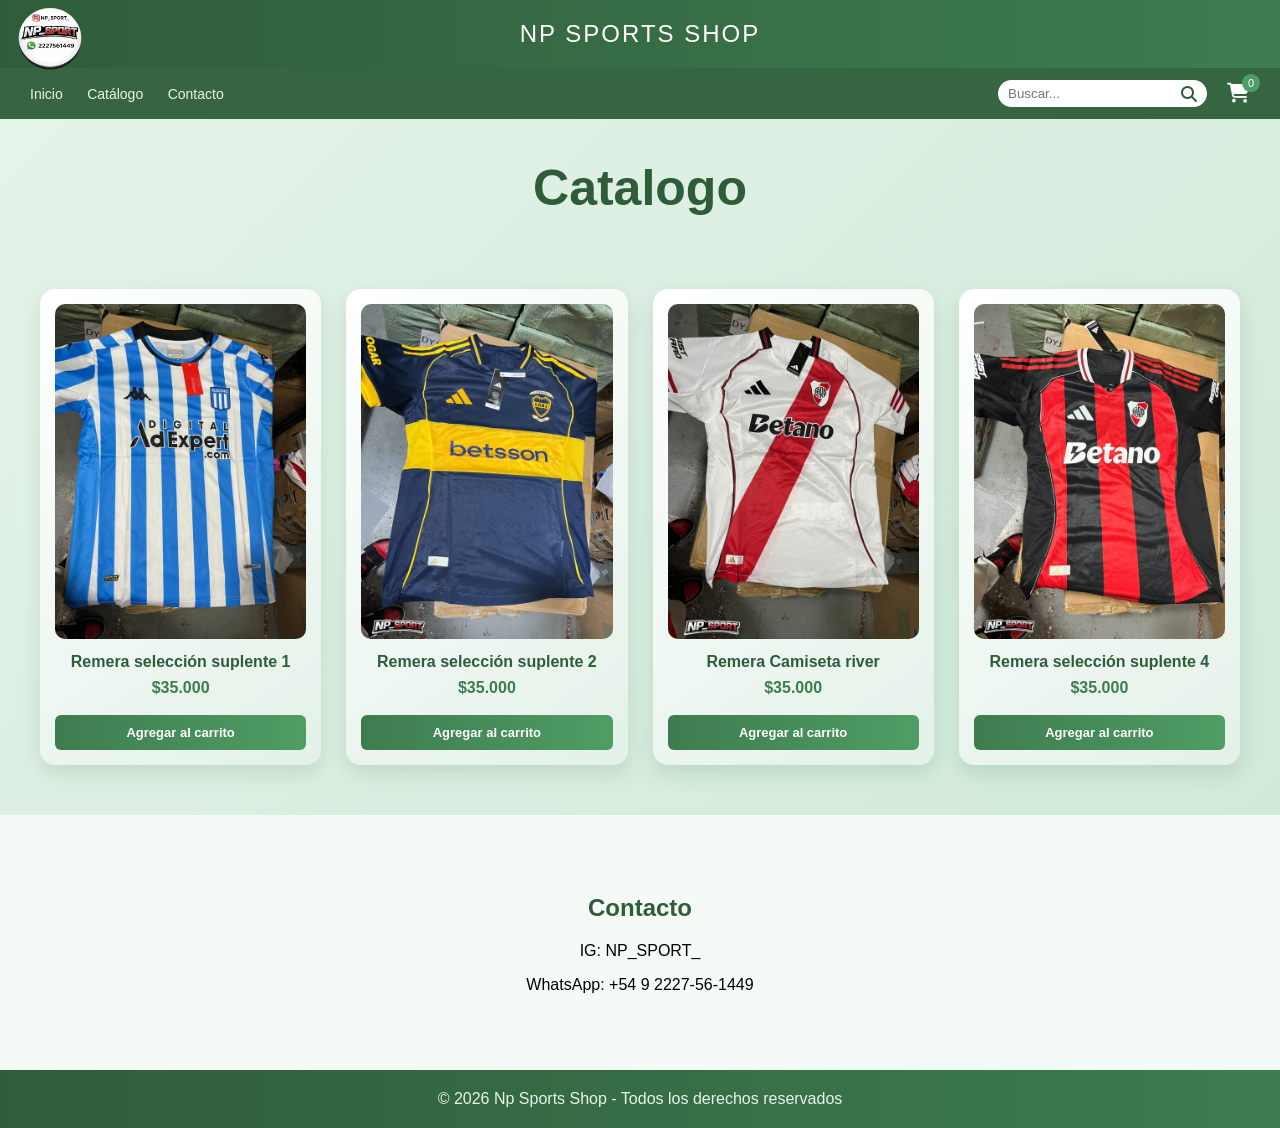
==== index.html @ 2422d572 "Update index.html" ====
<!DOCTYPE html>
<html lang="es">
<head>
<meta charset="UTF-8">
<meta name="viewport" content="width=device-width, initial-scale=1.0">
<title>NP SPORTS SHOP</title>

<link rel="stylesheet" href="https://cdnjs.cloudflare.com/ajax/libs/font-awesome/6.5.0/css/all.min.css">
<link rel="stylesheet" href="Untitled-1.css">

<style>
    .card {
        display: flex;
        flex-direction: column;
        justify-content: space-between;
    }
    .btn-comprar {
        background: linear-gradient(90deg, #3e7c50, #4f9d65);
        color: white;
        border: none;
        padding: 10px;
        width: 100%;
        cursor: pointer;
        border-radius: 6px;
        margin-top: 10px;
        font-weight: bold;
    }
    .btn-comprar:hover {
        opacity: 0.9;
    }
</style>
</head>
<body>
<img src="logo.png" style="position:absolute; top:5px; left:15px; width:70px;">
<header id="inicio">
NP SPORTS SHOP
</header>

<nav>
    <div class="nav-links">
        <a href="#inicio">Inicio</a>
        <a href="#catalogo">Catálogo</a>
        <a href="#contacto">Contacto</a>
    </div>

    <div class="nav-right">
        <div class="search-box">
            <input type="text" placeholder="Buscar...">
            <i class="fas fa-search"></i>
        </div>

        <a href="Carrito.html" class="cart" style="text-decoration: none; color: white;">
            <i class="fas fa-shopping-cart"></i>
            <div class="cart-count">0</div>
        </a>
    </div>
</nav>

<main>

<h2 class="section-title" id="catalogo">Catalogo</h2>

<div class="container">

<!-- Tarjeta 1 -->
<div class="card">
    <a href="paginaproducto.html?nombre=Remera selección suplente 1&precio=35000&imagen=Imaginen4.jpeg" style="text-decoration: none; color: inherit;">
        <img src="Imaginen4.jpeg" class="producto-img">
        <h3>Remera selección suplente 1</h3>
        <p class="price">$35.000</p>
    </a>
    <button class="btn-comprar" onclick="agregarAlCarrito('Remera selección suplente 1', 35000, 'Imaginen4.jpeg')">Agregar al carrito</button>
</div>

<!-- Tarjeta 2 -->
<div class="card">
    <a href="paginaproducto.html?nombre=Remera selección suplente 2&precio=35000&imagen=Imaginen2.jpeg" style="text-decoration: none; color: inherit;">
        <img src="Imaginen2.jpeg" class="producto-img">
        <h3>Remera selección suplente 2</h3>
        <p class="price">$35.000</p>
    </a>
    <button class="btn-comprar" onclick="agregarAlCarrito('Remera selección suplente 2', 35000, 'Imaginen2.jpeg')">Agregar al carrito</button>
</div>

<!-- Tarjeta 3 -->
<div class="card">
    <a href="paginaproducto.html?nombre=Remera Camiseta river&precio=35000&imagen=Imaginen1.jpeg" style="text-decoration: none; color: inherit;">
        <img src="Imaginen1.jpeg" class="producto-img">
        <h3>Remera Camiseta river</h3>
        <p class="price">$35.000</p>
    </a>
    <button class="btn-comprar" onclick="agregarAlCarrito('Remera Camiseta river', 35000, 'Imaginen1.jpeg')">Agregar al carrito</button>
</div>

<!-- Tarjeta 4 -->
<div class="card">
    <a href="paginaproducto.html?nombre=Remera selección suplente 4&precio=35000&imagen=Imaginen3.jpeg" style="text-decoration: none; color: inherit;">
        <img src="Imaginen3.jpeg" class="producto-img">
        <h3>Remera selección suplente 4</h3>
        <p class="price">$35.000</p>
    </a>
    <button class="btn-comprar" onclick="agregarAlCarrito('Remera selección suplente 4', 35000, 'Imaginen3.jpeg')">Agregar al carrito</button>
</div>

</div>

</main>

<section id="contacto">
    <h2>Contacto</h2>
    <p>IG: NP_SPORT_</p>
    <p>WhatsApp: +54 9 2227-56-1449</p>
</section>

<footer>
© 2026 Np Sports Shop - Todos los derechos reservados
</footer>

<script>
function actualizarContadorCarrito() {
    let carrito = JSON.parse(localStorage.getItem("carrito")) || [];
    document.querySelector(".cart-count").innerText = carrito.length;
}

document.addEventListener("DOMContentLoaded", actualizarContadorCarrito);

function agregarAlCarrito(nombre, precio, imagen) {
    const producto = {
        name: nombre,
        price: precio,
        img: imagen
    };

    let carrito = JSON.parse(localStorage.getItem("carrito")) || [];
    carrito.push(producto);
    localStorage.setItem("carrito", JSON.stringify(carrito));
    
    actualizarContadorCarrito();
}
</script>

</body>
</html>
---- Untitled-1.css ----
html {
    scroll-behavior: smooth;
}

body {
  margin: 0;
}

html, body {
    height: 100%;
    margin: 0;
    font-family: Arial, sans-serif;
    background: linear-gradient(135deg, #e6f4ea, #cfe9d8);
}

body {
    display: flex;
    flex-direction: column;
}

/* HEADER */
header {
    background: linear-gradient(90deg, #2f5d3a, #3e7c50);
    color: white;
    padding: 20px;
    text-align: center;
    font-size: 24px;
    letter-spacing: 2px;
}

/* NAV */
nav {
    background: rgba(46, 94, 58, 0.95);
    padding: 12px 30px;
    display: flex;
    justify-content: space-between;
    align-items: center;
}

.nav-links a {
    color: #e8f5e9;
    text-decoration: none;
    margin-right: 20px;
    font-size: 14px;
}

.nav-links a:hover {
    text-decoration: underline;
}

.nav-right {
    display: flex;
    align-items: center;
    gap: 20px;
}

.search-box {
    position: relative;
}

.search-box input {
    padding: 6px 30px 6px 10px;
    border-radius: 20px;
    border: none;
    outline: none;
}

.search-box i {
    position: absolute;
    right: 10px;
    top: 50%;
    transform: translateY(-50%);
    color: #2f5d3a;
}

.cart {
    color: white;
    font-size: 20px;
    cursor: pointer;
    position: relative;
}

.cart-count {
    position: absolute;
    top: -8px;
    right: -10px;
    background: #4f9d65;
    font-size: 11px;
    padding: 3px 6px;
    border-radius: 50%;
}

/* MAIN */
main {
    flex: 1;
}

.section-title {
    text-align: center;
    margin-top: 40px;
    color: #2f5d3a;
    font-size: 50px;
}

.section-title2 {
    text-align: center;
    margin-top: 40px;
    color: #2f5d3a;
    font-size: 25px;
}

.container {
    padding: 30px 40px 50px 40px;
    display: grid;
    grid-template-columns: repeat(4, 1fr);
    gap: 25px;
}

.card {
    background: linear-gradient(145deg, #ffffff, #e3f1e8);
    padding: 15px;
    border-radius: 15px;
    box-shadow: 0 8px 20px rgba(46, 94, 58, 0.15);
    text-align: center;
    transition: 0.3s;
}

.card:hover {
    transform: translateY(-6px);
}

.card img {
    width: 100%;
    border-radius: 10px;
}

.card h3 {
    margin: 10px 0 5px;
    color: #2f5d3a;
    font-size: 16px;
}

.price {
    font-weight: bold;
    margin: 8px 0;
    color: #3e7c50;
}

button {
    background: linear-gradient(90deg, #3e7c50, #4f9d65);
    color: white;
    border: none;
    padding: 8px 15px;
    cursor: pointer;
    border-radius: 8px;
    font-size: 13px;
}

#contacto {
    padding: 60px 20px;
    text-align: center;
    background: #f4faf6;
}

#contacto h2 {
    color: #2f5d3a;
}

footer {
    background: linear-gradient(90deg, #2f5d3a, #3e7c50);
    color: #e8f5e9;
    text-align: center;
    padding: 20px;
    margin-top: auto;
}

@media (max-width: 900px) {
    .container {
        grid-template-columns: repeat(2, 1fr);
    }
}

@media (max-width: 500px) {
    .container {
        grid-template-columns: 1fr;
    }
}
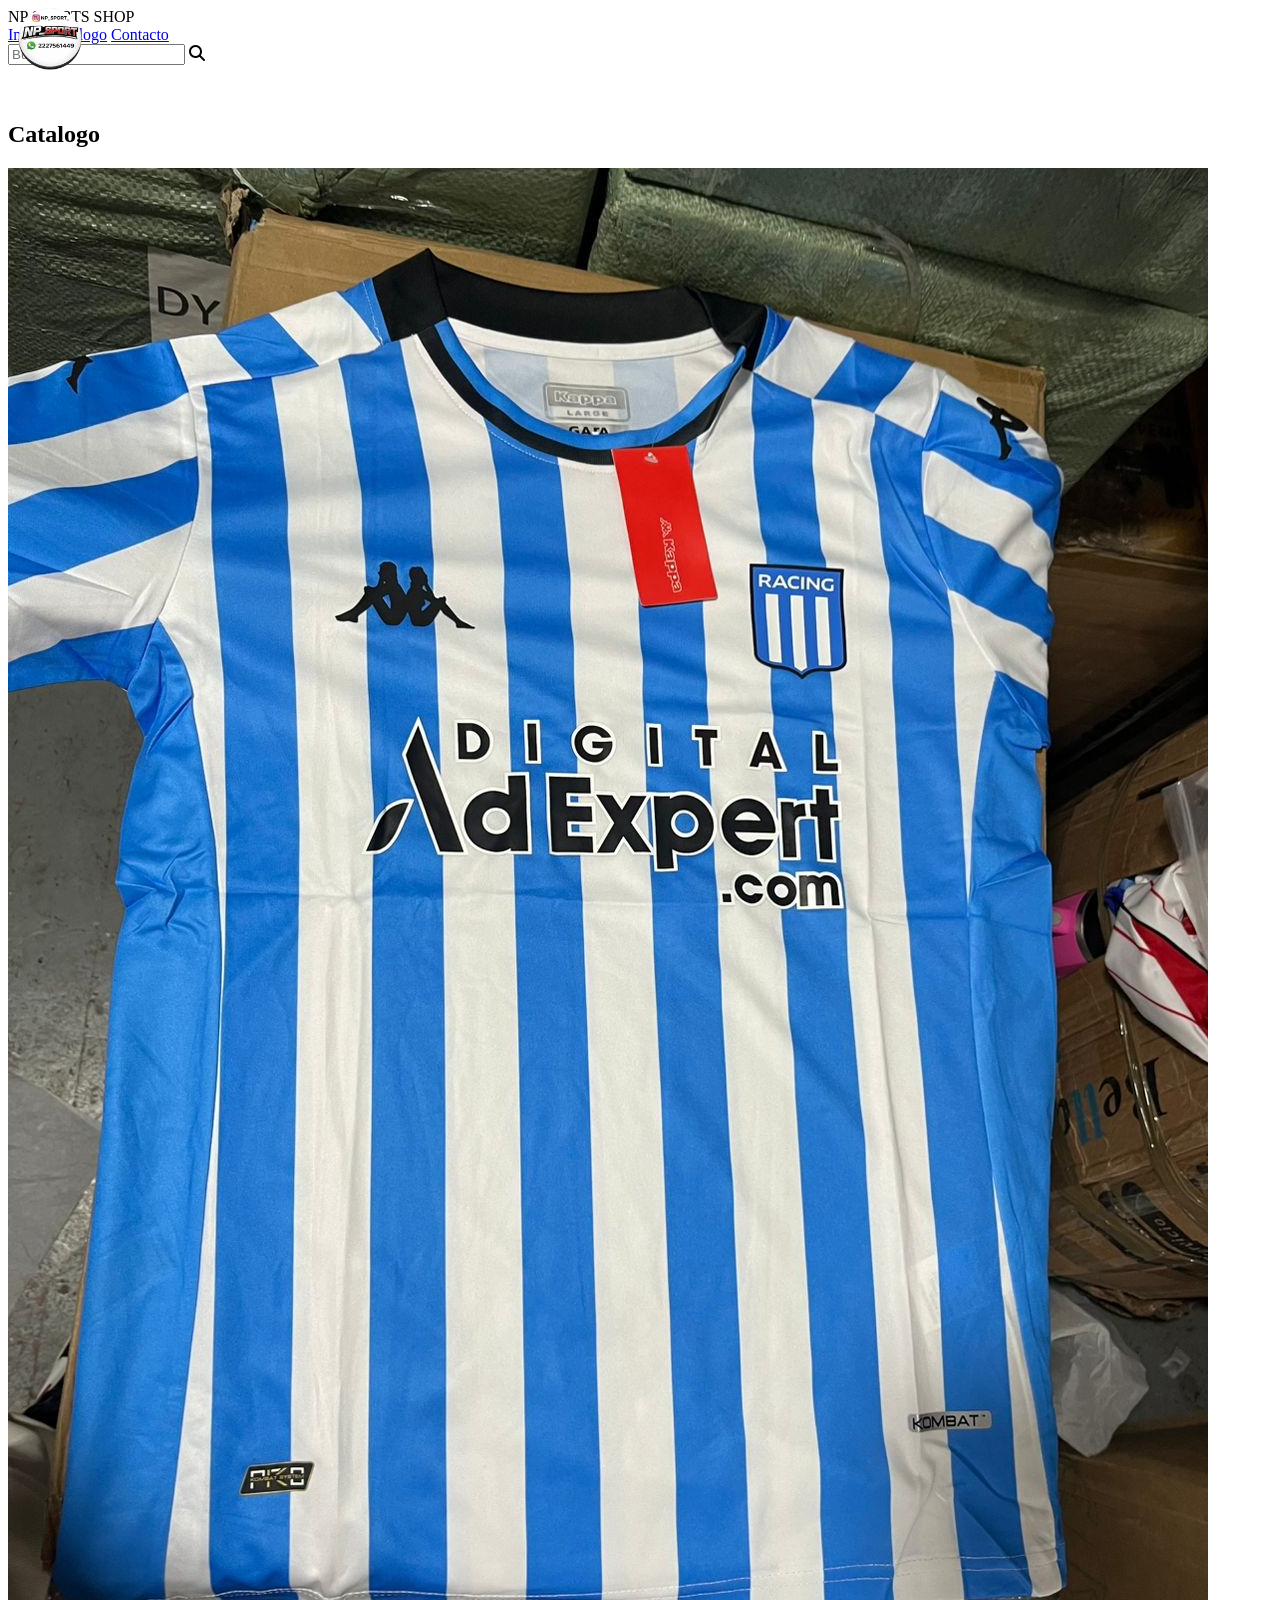
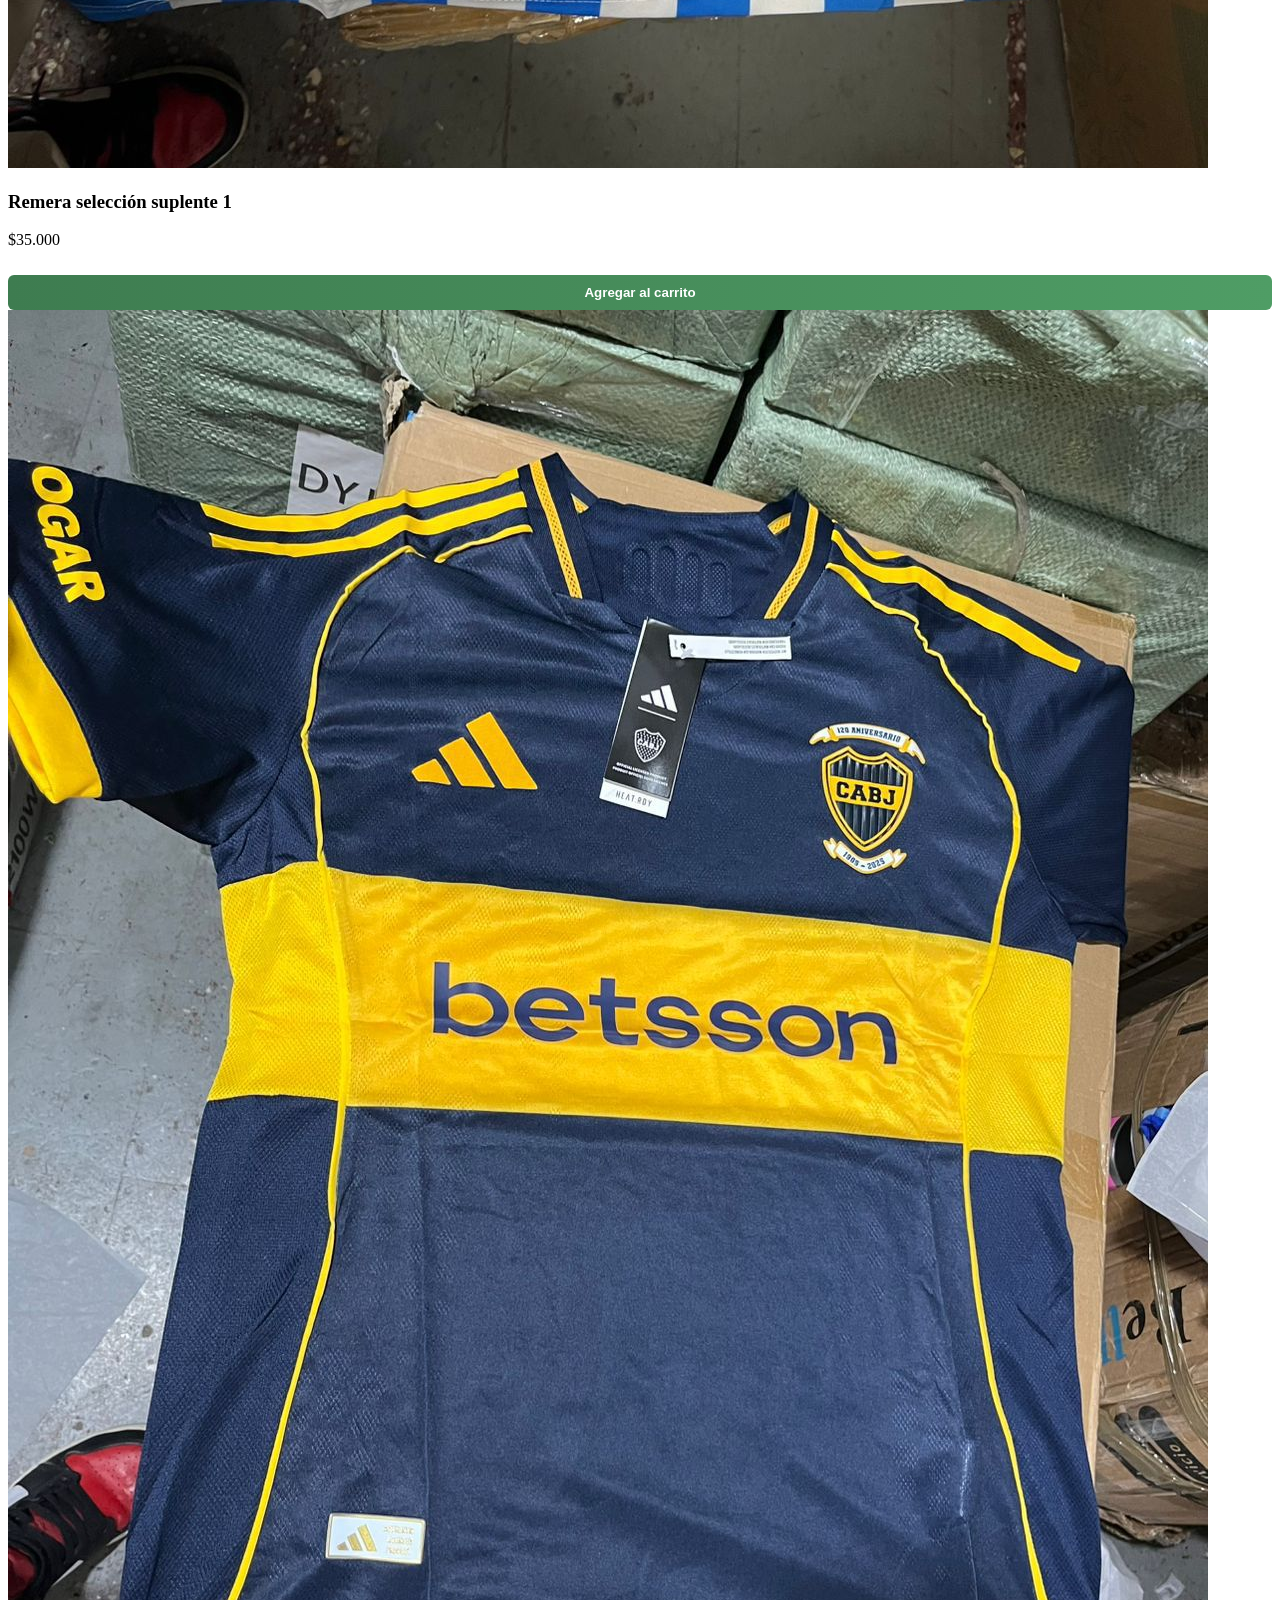
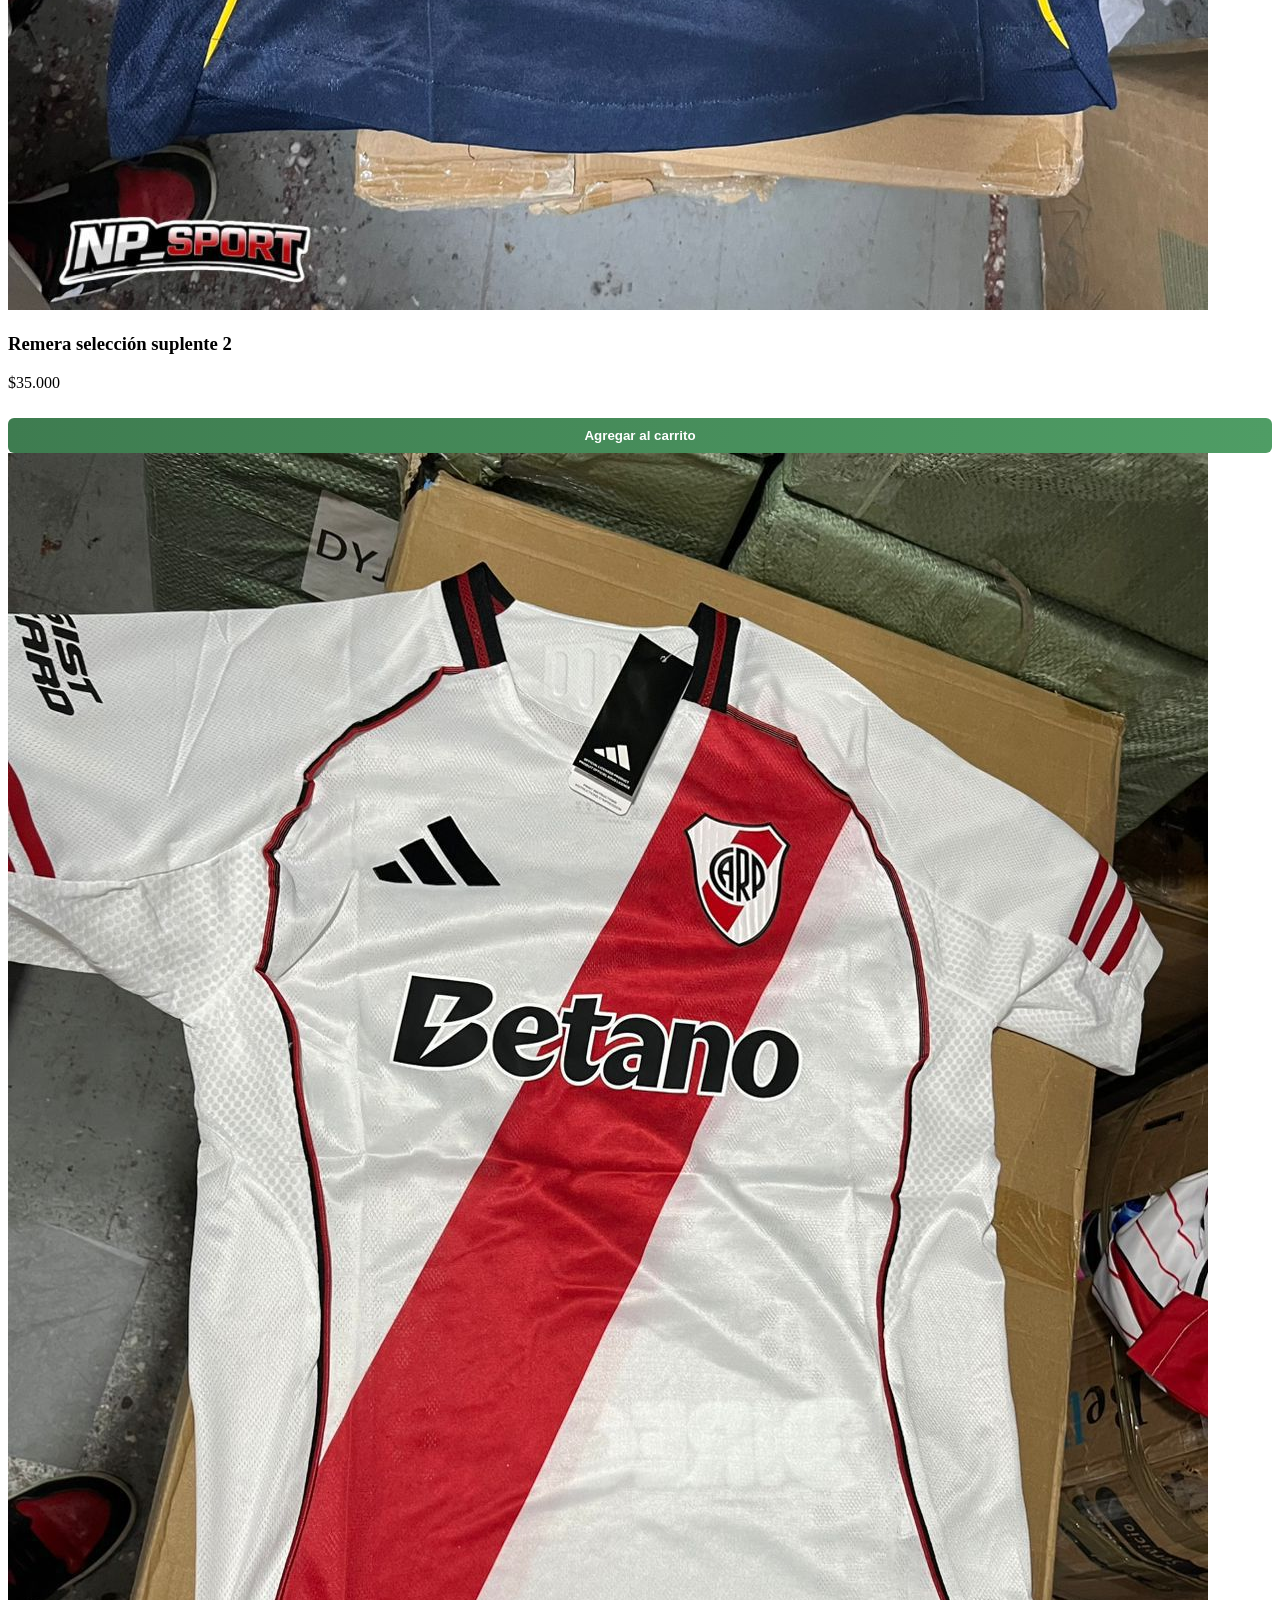
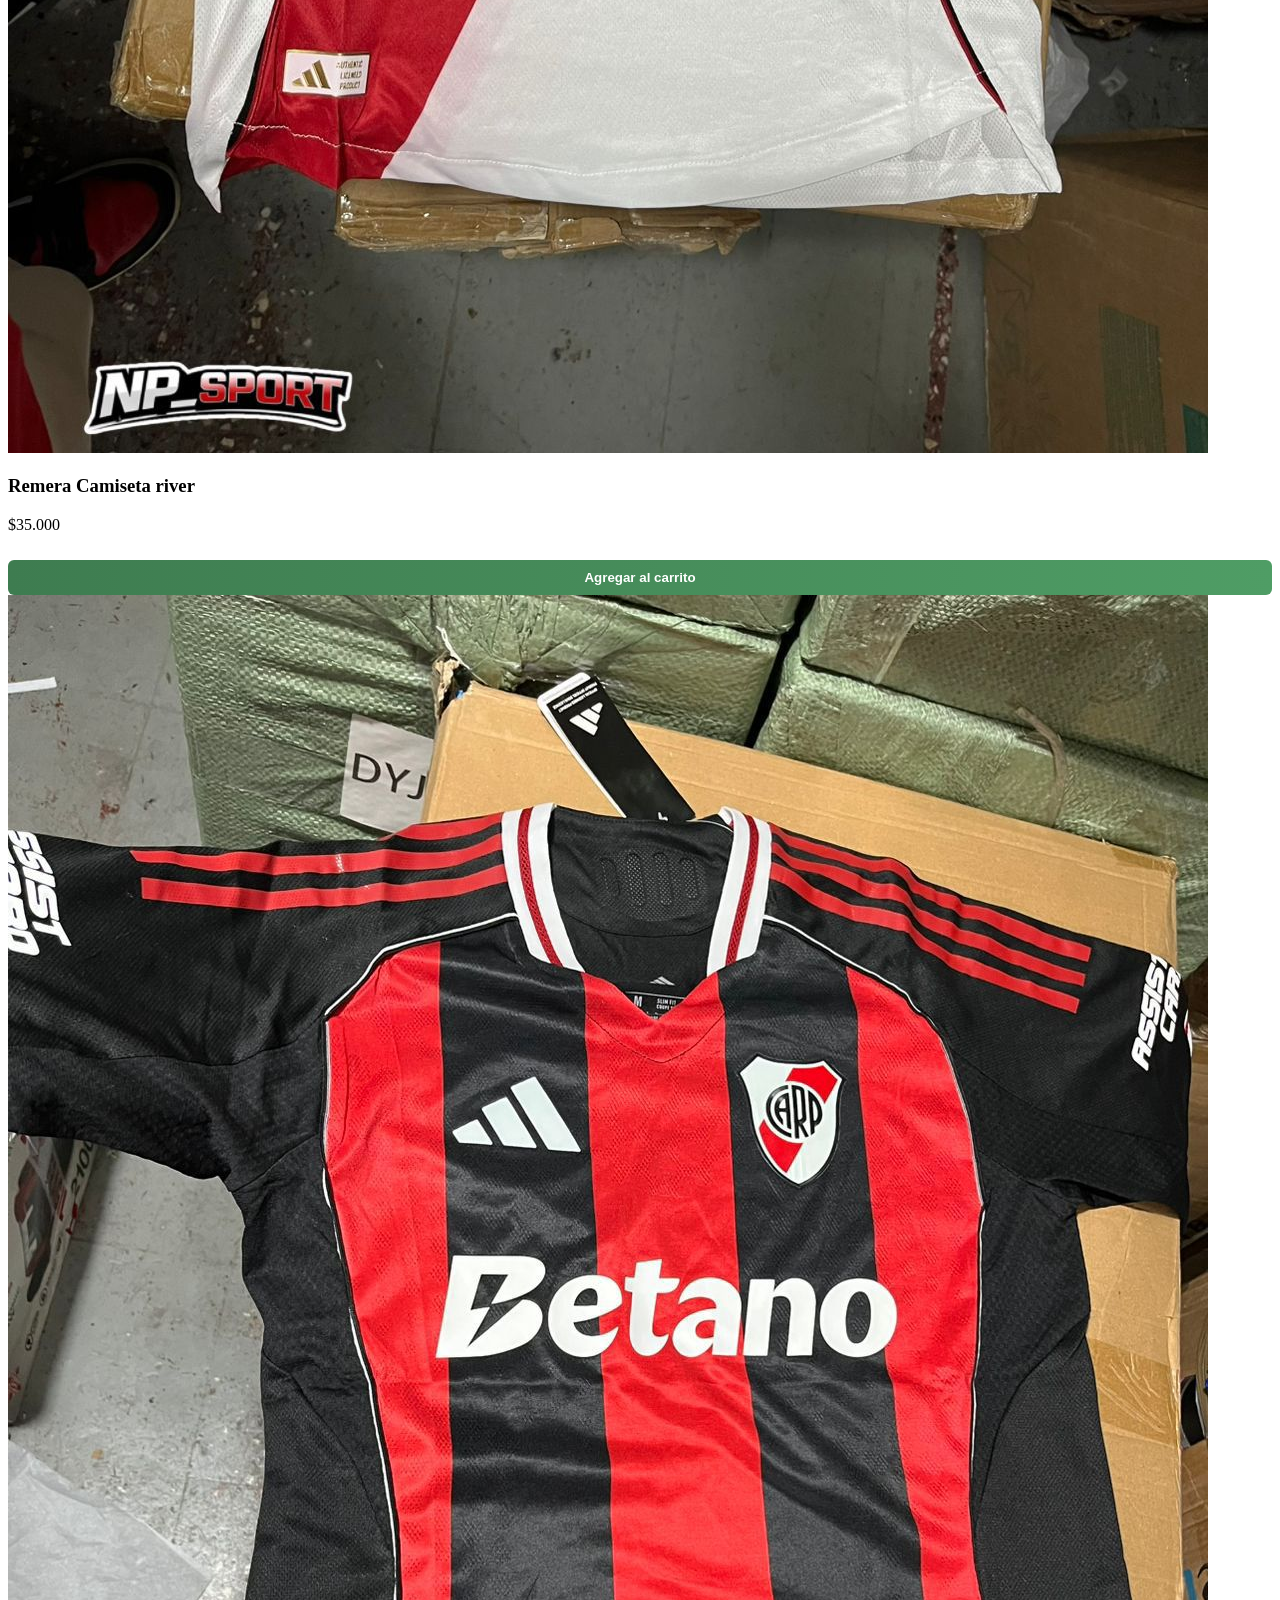
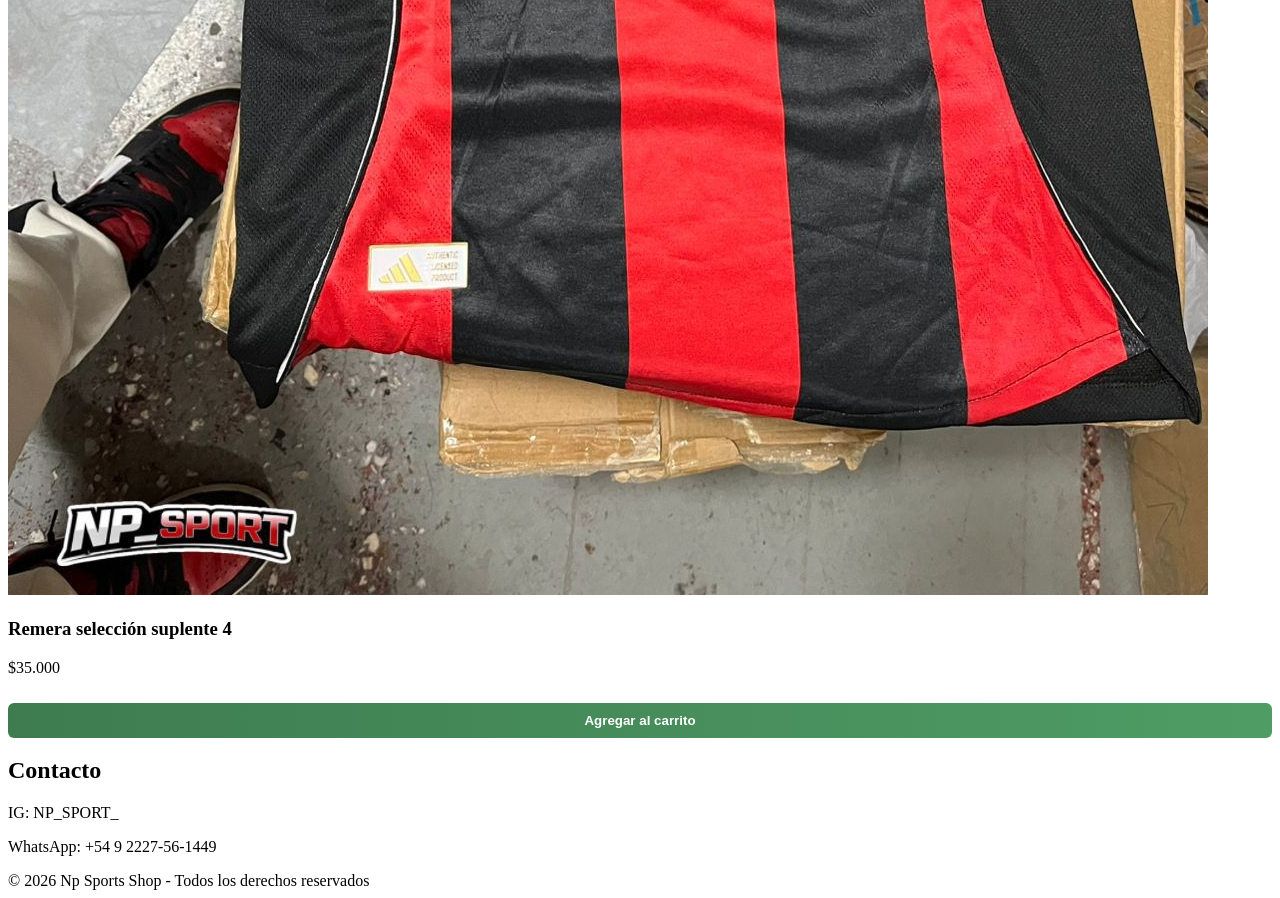
==== commit 38c43702: "Update index.html" ====
--- a/index.html
+++ b/index.html
@@ -1,6 +1,6 @@
 <!DOCTYPE html>
 <html lang="es">
-<head>
+<head> <link rel="icon" type="image/png" href="logo.png">
 <meta charset="UTF-8">
 <meta name="viewport" content="width=device-width, initial-scale=1.0">
 <title>NP SPORTS SHOP</title>
--- a/Untitled-1.css
+++ b/Untitled-1.css
@@ -1,188 +1,65 @@
+@media (max-width: 768px) {
+    /* 1. Ajustar el header y el logo flotante para que no choquen */
+    header {
+        padding-left: 60px !important; /* Deja espacio para que el logo no tape el texto */
+        font-size: 18px !important;
+    }
 
-html {
-    scroll-behavior: smooth;
-}
+    img[src="logo.png"] {
+        width: 50px !important;
+        top: 10px !important;
+        left: 10px !important;
+    }
 
-body {
-  margin: 0;
-}
+    /* 2. Acomodar la barra de navegación en columna */
+    nav {
+        flex-direction: column !important;
+        align-items: stretch !important;
+        gap: 12px !important;
+        padding: 12px !important;
+    }
 
-html, body {
-    height: 100%;
-    margin: 0;
-    font-family: Arial, sans-serif;
-    background: linear-gradient(135deg, #e6f4ea, #cfe9d8);
-}
+    .nav-links {
+        display: flex;
+        justify-content: space-around !important;
+        width: 100% !important;
+        margin: 0 !important;
+    }
 
-body {
-    display: flex;
-    flex-direction: column;
-}
+    .nav-links a {
+        margin-right: 0 !important;
+        font-size: 15px !important;
+    }
 
-/* HEADER */
-header {
-    background: linear-gradient(90deg, #2f5d3a, #3e7c50);
-    color: white;
-    padding: 20px;
-    text-align: center;
-    font-size: 24px;
-    letter-spacing: 2px;
-}
+    .nav-right {
+        width: 100% !important;
+        flex-direction: row !important;
+        justify-content: space-between !important;
+    }
 
-/* NAV */
-nav {
-    background: rgba(46, 94, 58, 0.95);
-    padding: 12px 30px;
-    display: flex;
-    justify-content: space-between;
-    align-items: center;
-}
+    .search-box {
+        flex: 1 !important;
+        margin-right: 15px;
+    }
 
-.nav-links a {
-    color: #e8f5e9;
-    text-decoration: none;
-    margin-right: 20px;
-    font-size: 14px;
-}
+    .search-box input {
+        width: 100% !important;
+    }
 
-.nav-links a:hover {
-    text-decoration: underline;
-}
+    /* 3. Forzar a que las tarjetas del catálogo se vean de a una por renglón */
+    .container {
+        grid-template-columns: 1fr !important;
+        padding: 15px !important;
+        gap: 20px !important;
+    }
 
-.nav-right {
-    display: flex;
-    align-items: center;
-    gap: 20px;
-}
+    .card {
+        width: 100% !important;
+        box-sizing: border-box !important;
+    }
 
-.search-box {
-    position: relative;
-}
-
-.search-box input {
-    padding: 6px 30px 6px 10px;
-    border-radius: 20px;
-    border: none;
-    outline: none;
-}
-
-.search-box i {
-    position: absolute;
-    right: 10px;
-    top: 50%;
-    transform: translateY(-50%);
-    color: #2f5d3a;
-}
-
-.cart {
-    color: white;
-    font-size: 20px;
-    cursor: pointer;
-    position: relative;
-}
-
-.cart-count {
-    position: absolute;
-    top: -8px;
-    right: -10px;
-    background: #4f9d65;
-    font-size: 11px;
-    padding: 3px 6px;
-    border-radius: 50%;
-}
-
-/* MAIN */
-main {
-    flex: 1;
-}
-
-.section-title {
-    text-align: center;
-    margin-top: 40px;
-    color: #2f5d3a;
-    font-size: 50px;
-}
-
-.section-title2 {
-    text-align: center;
-    margin-top: 40px;
-    color: #2f5d3a;
-    font-size: 25px;
-}
-
-.container {
-    padding: 30px 40px 50px 40px;
-    display: grid;
-    grid-template-columns: repeat(4, 1fr);
-    gap: 25px;
-}
-
-.card {
-    background: linear-gradient(145deg, #ffffff, #e3f1e8);
-    padding: 15px;
-    border-radius: 15px;
-    box-shadow: 0 8px 20px rgba(46, 94, 58, 0.15);
-    text-align: center;
-    transition: 0.3s;
-}
-
-.card:hover {
-    transform: translateY(-6px);
-}
-
-.card img {
-    width: 100%;
-    border-radius: 10px;
-}
-
-.card h3 {
-    margin: 10px 0 5px;
-    color: #2f5d3a;
-    font-size: 16px;
-}
-
-.price {
-    font-weight: bold;
-    margin: 8px 0;
-    color: #3e7c50;
-}
-
-button {
-    background: linear-gradient(90deg, #3e7c50, #4f9d65);
-    color: white;
-    border: none;
-    padding: 8px 15px;
-    cursor: pointer;
-    border-radius: 8px;
-    font-size: 13px;
-}
-
-#contacto {
-    padding: 60px 20px;
-    text-align: center;
-    background: #f4faf6;
-}
-
-#contacto h2 {
-    color: #2f5d3a;
-}
-
-footer {
-    background: linear-gradient(90deg, #2f5d3a, #3e7c50);
-    color: #e8f5e9;
-    text-align: center;
-    padding: 20px;
-    margin-top: auto;
-}
-
-@media (max-width: 900px) {
-    .container {
-        grid-template-columns: repeat(2, 1fr);
+    .section-title {
+        font-size: 32px !important;
+        margin-top: 25px !important;
     }
 }
-
-@media (max-width: 500px) {
-    .container {
-        grid-template-columns: 1fr;
-    }
-}
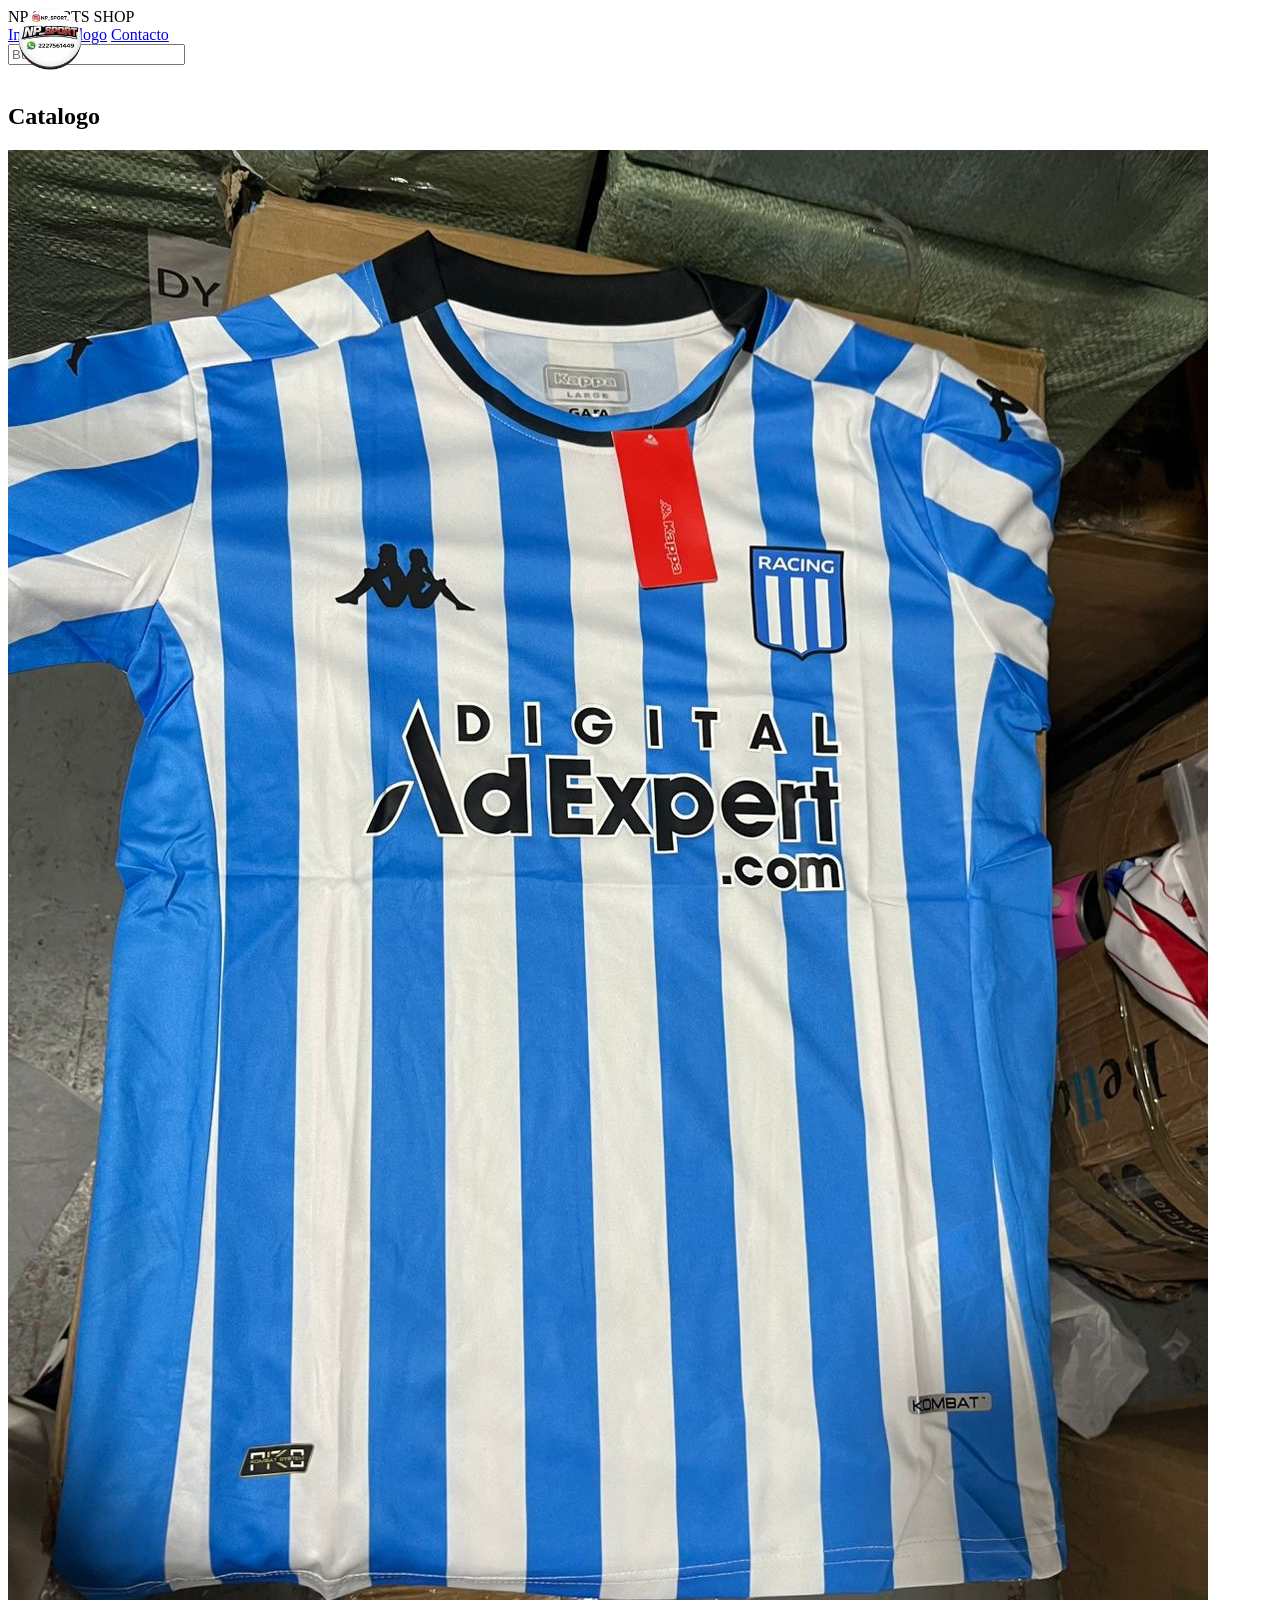
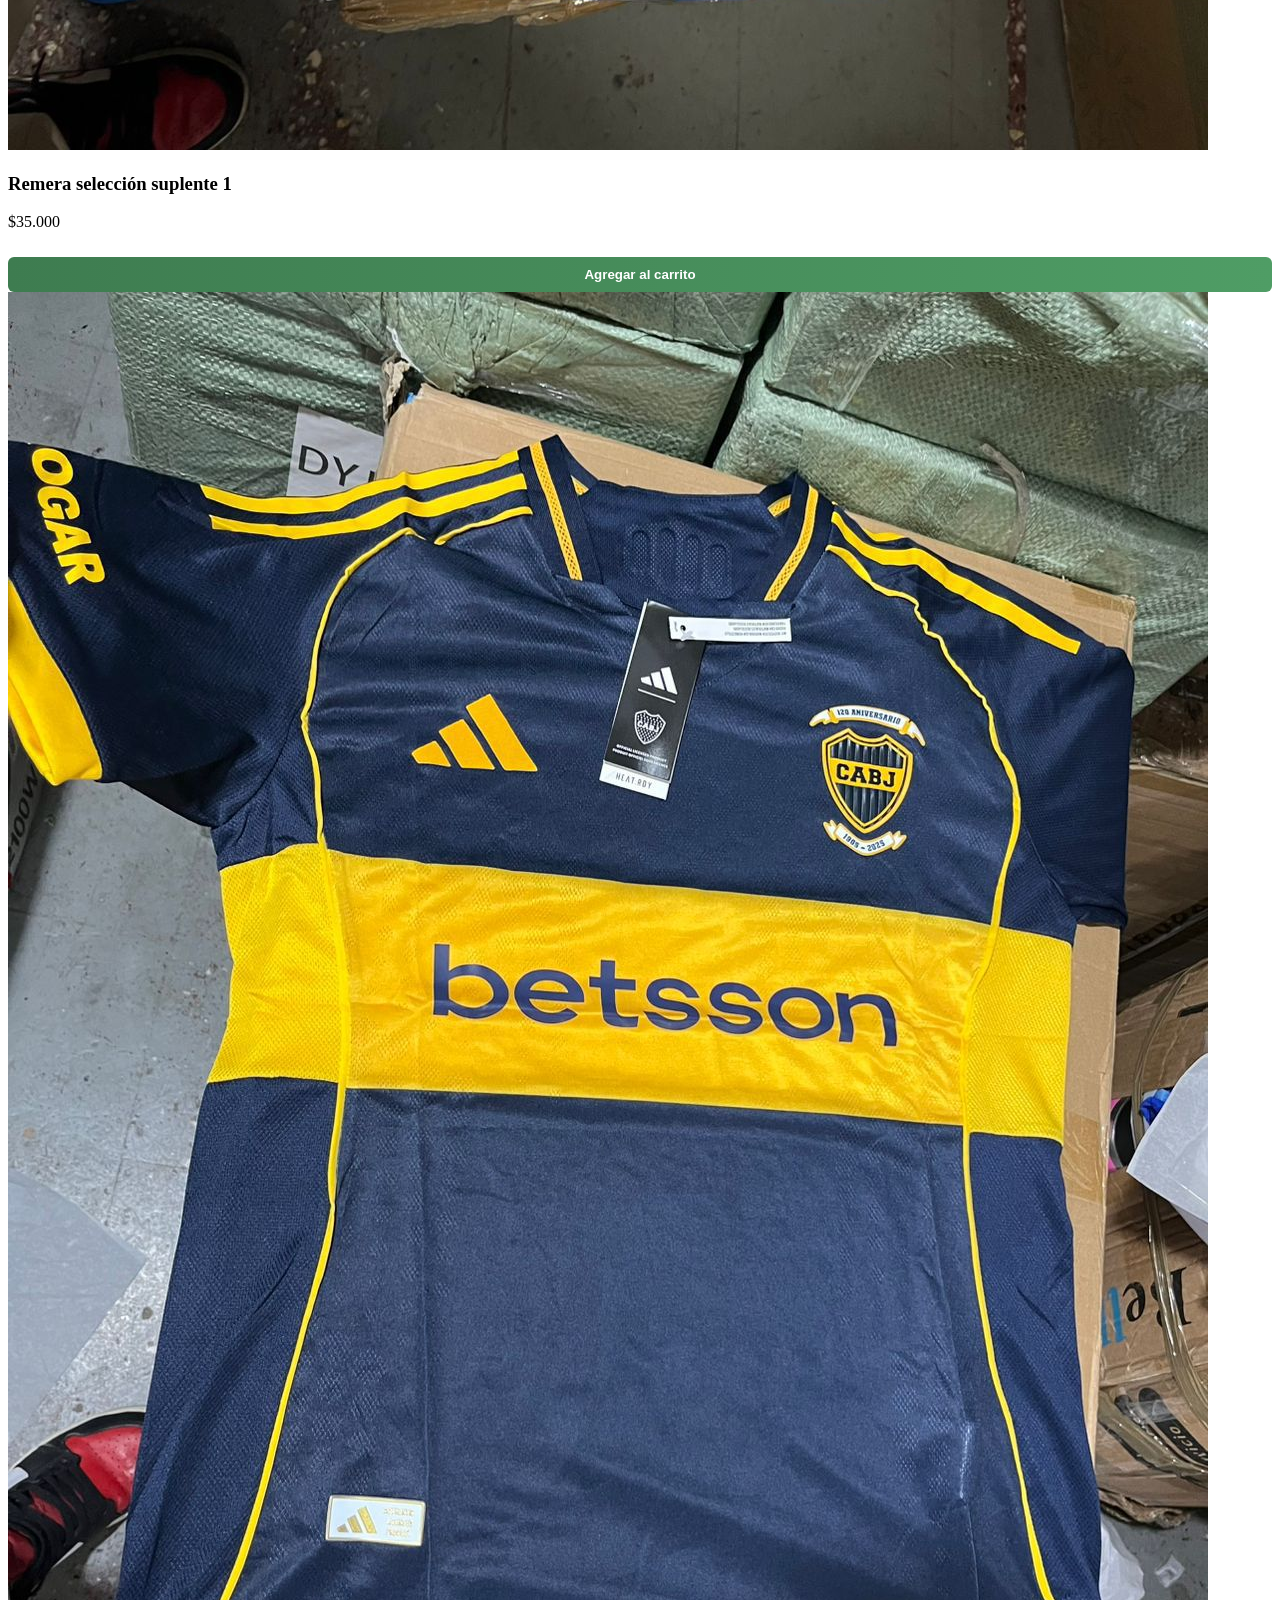
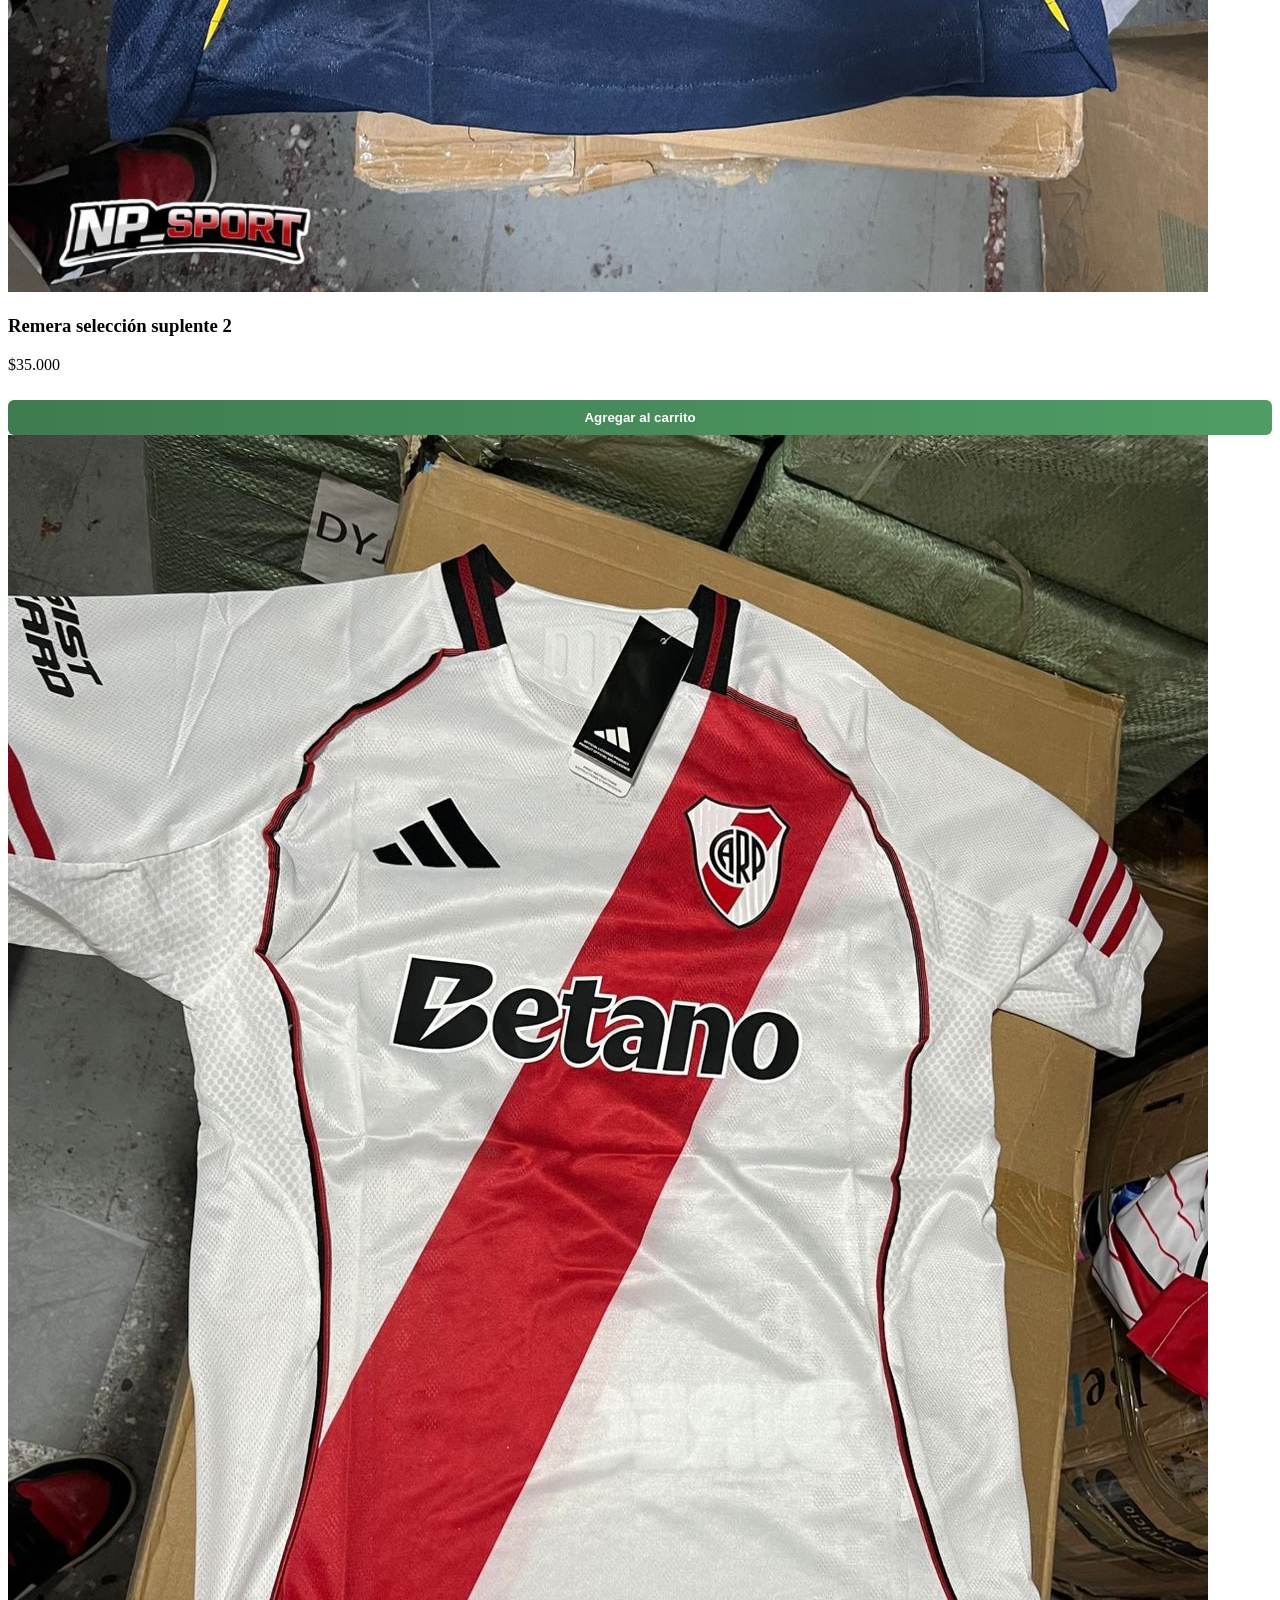
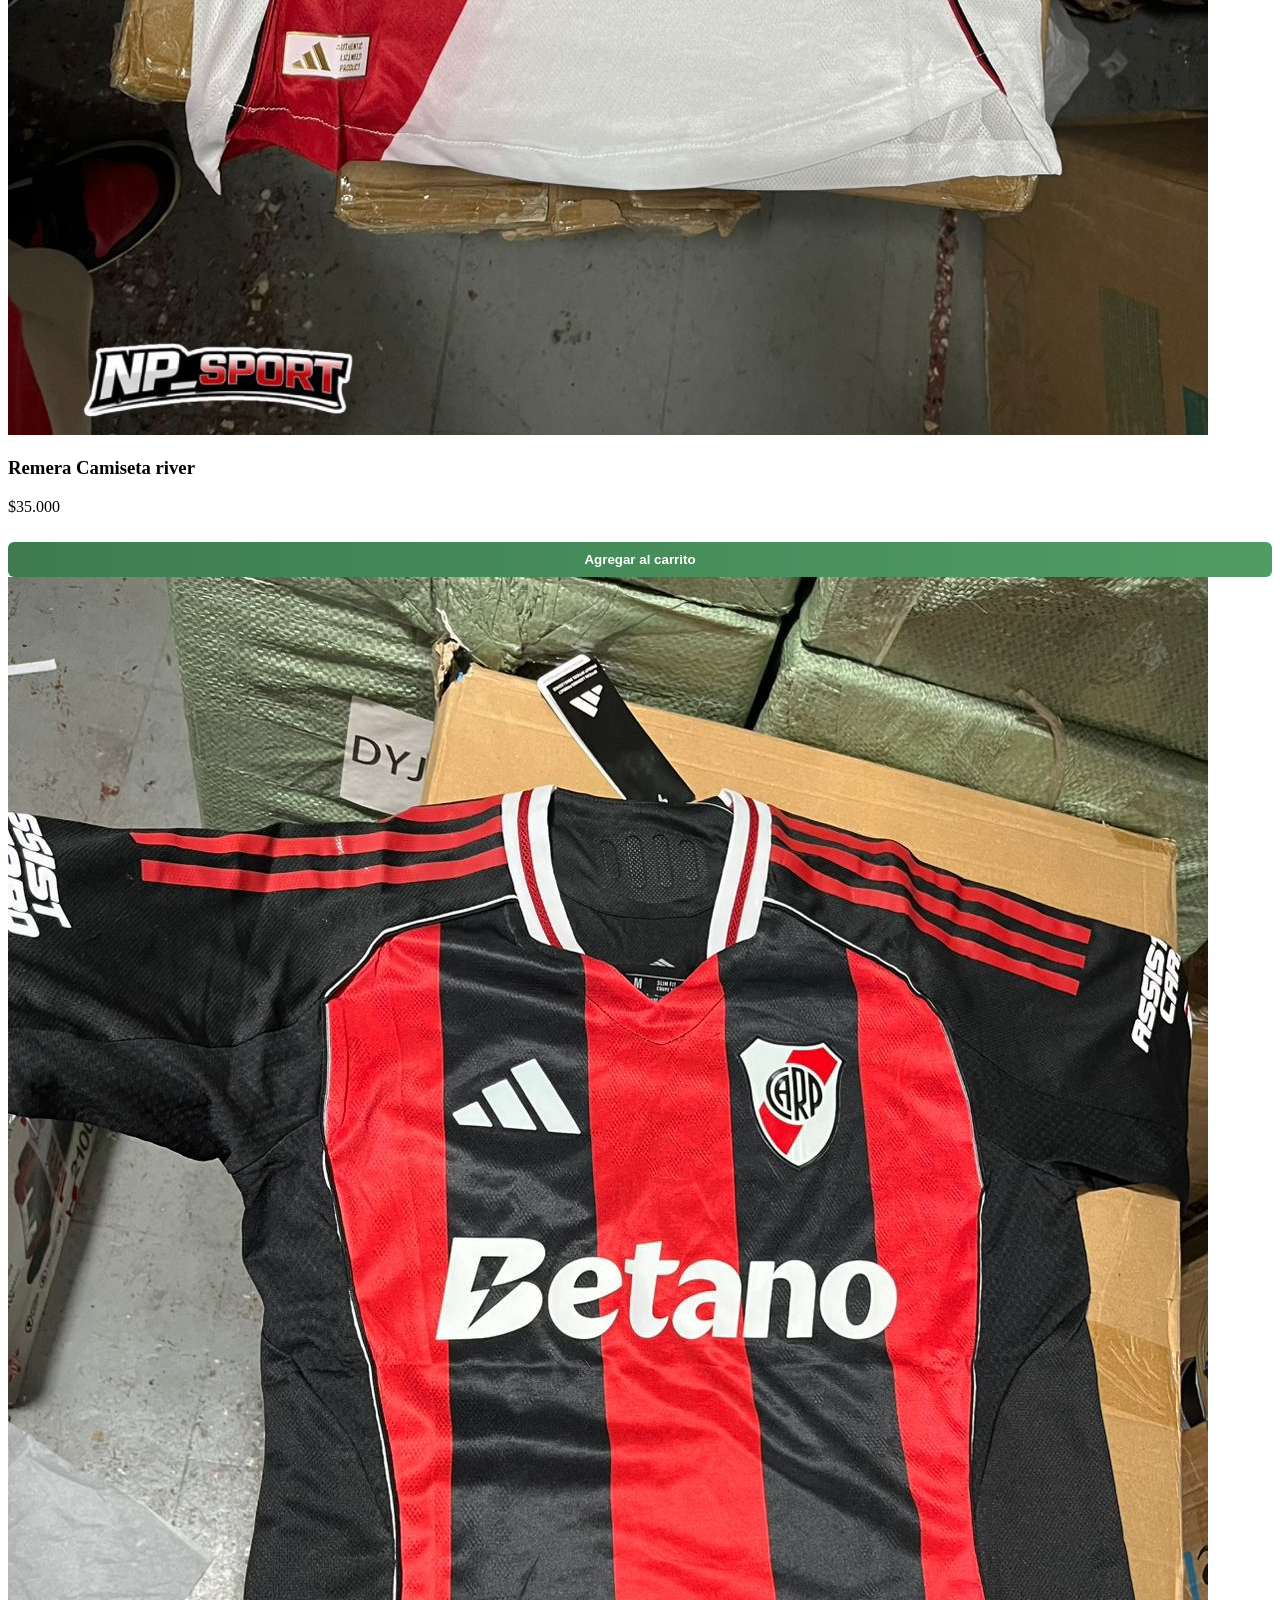
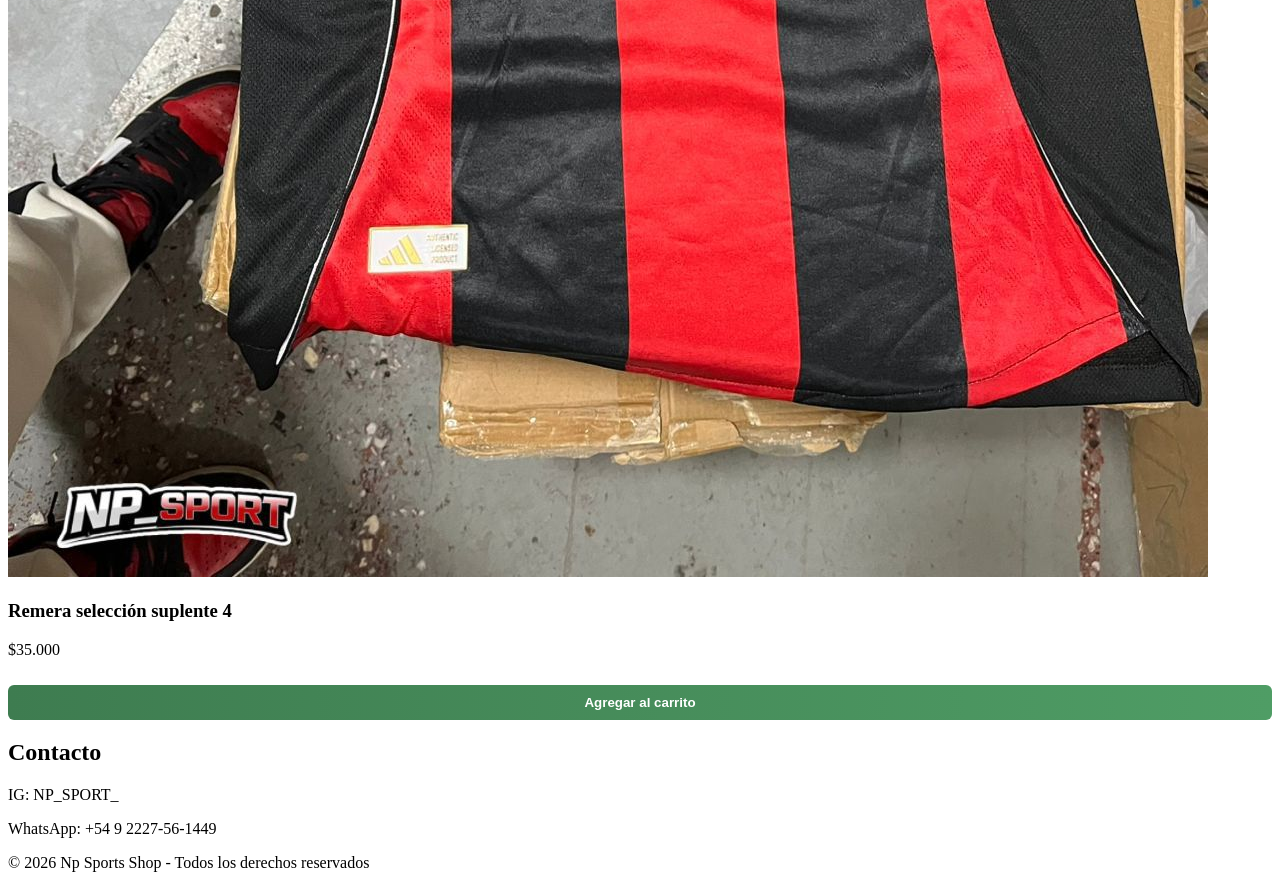
==== commit df8eb060: "Update index.html" ====
--- a/index.html
+++ b/index.html
@@ -1,11 +1,11 @@
 <!DOCTYPE html>
 <html lang="es">
-<head> <link rel="icon" type="image/png" href="logo.png">
+<head> 
 <meta charset="UTF-8">
 <meta name="viewport" content="width=device-width, initial-scale=1.0">
 <title>NP SPORTS SHOP</title>
 
-<link rel="stylesheet" href="https://cdnjs.cloudflare.com/ajax/libs/font-awesome/6.5.0/css/all.min.css">
+<link rel="stylesheet" href="Untitled-2.css">
 <link rel="stylesheet" href="Untitled-1.css">
 
 <style>
--- a/Untitled-2.css
+++ b/Untitled-2.css
@@ -0,0 +1,55 @@
+/* ========================================= */
+/* ADAPTACIÓN PARA CELULARES EN PRODUCTO */
+/* ========================================= */
+
+@media (max-width: 768px) {
+    .container {
+        margin: 20px 10px;
+        padding: 20px 15px;
+        gap: 20px;
+    }
+
+    .details h1 {
+        font-size: 24px;
+    }
+
+    .price {
+        font-size: 20px;
+    }
+
+    /* Las miniaturas se adaptan si son muy grandes para el celular */
+    .thumbnails img {
+        width: 65px;
+    }
+
+    /* El botón de compra ocupa todo el ancho disponible para facilitar el toque con el dedo */
+    button {
+        width: 100%;
+    }
+}
+
+@media (max-width: 768px) {
+    .container {
+        margin: 15px 10px !important;
+        padding: 20px 15px !important;
+        gap: 20px !important;
+        flex-direction: column !important;
+    }
+
+    .gallery, .details {
+        flex: 1 1 100% !important;
+        width: 100% !important;
+    }
+
+    .details h1 {
+        font-size: 22px !important;
+    }
+
+    .price {
+        font-size: 20px !important;
+    }
+
+    button {
+        width: 100% !important;
+    }
+}
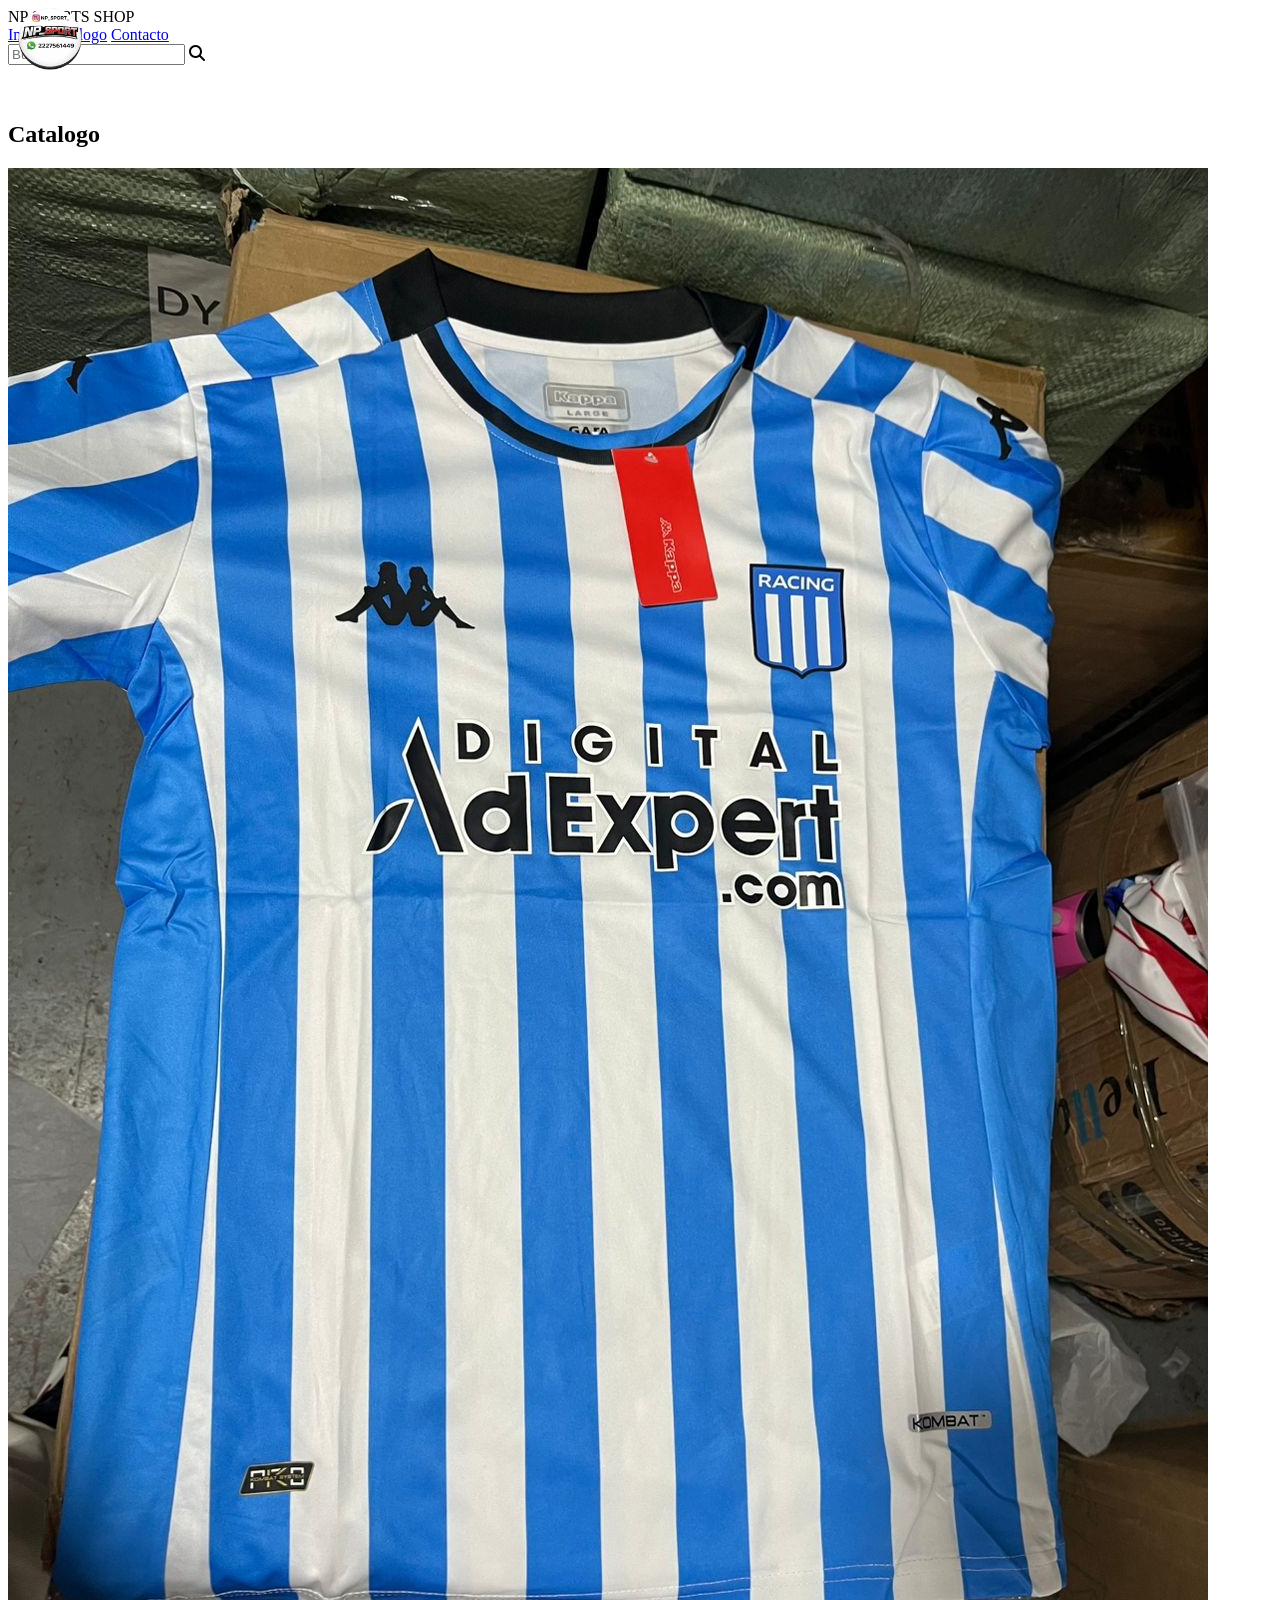
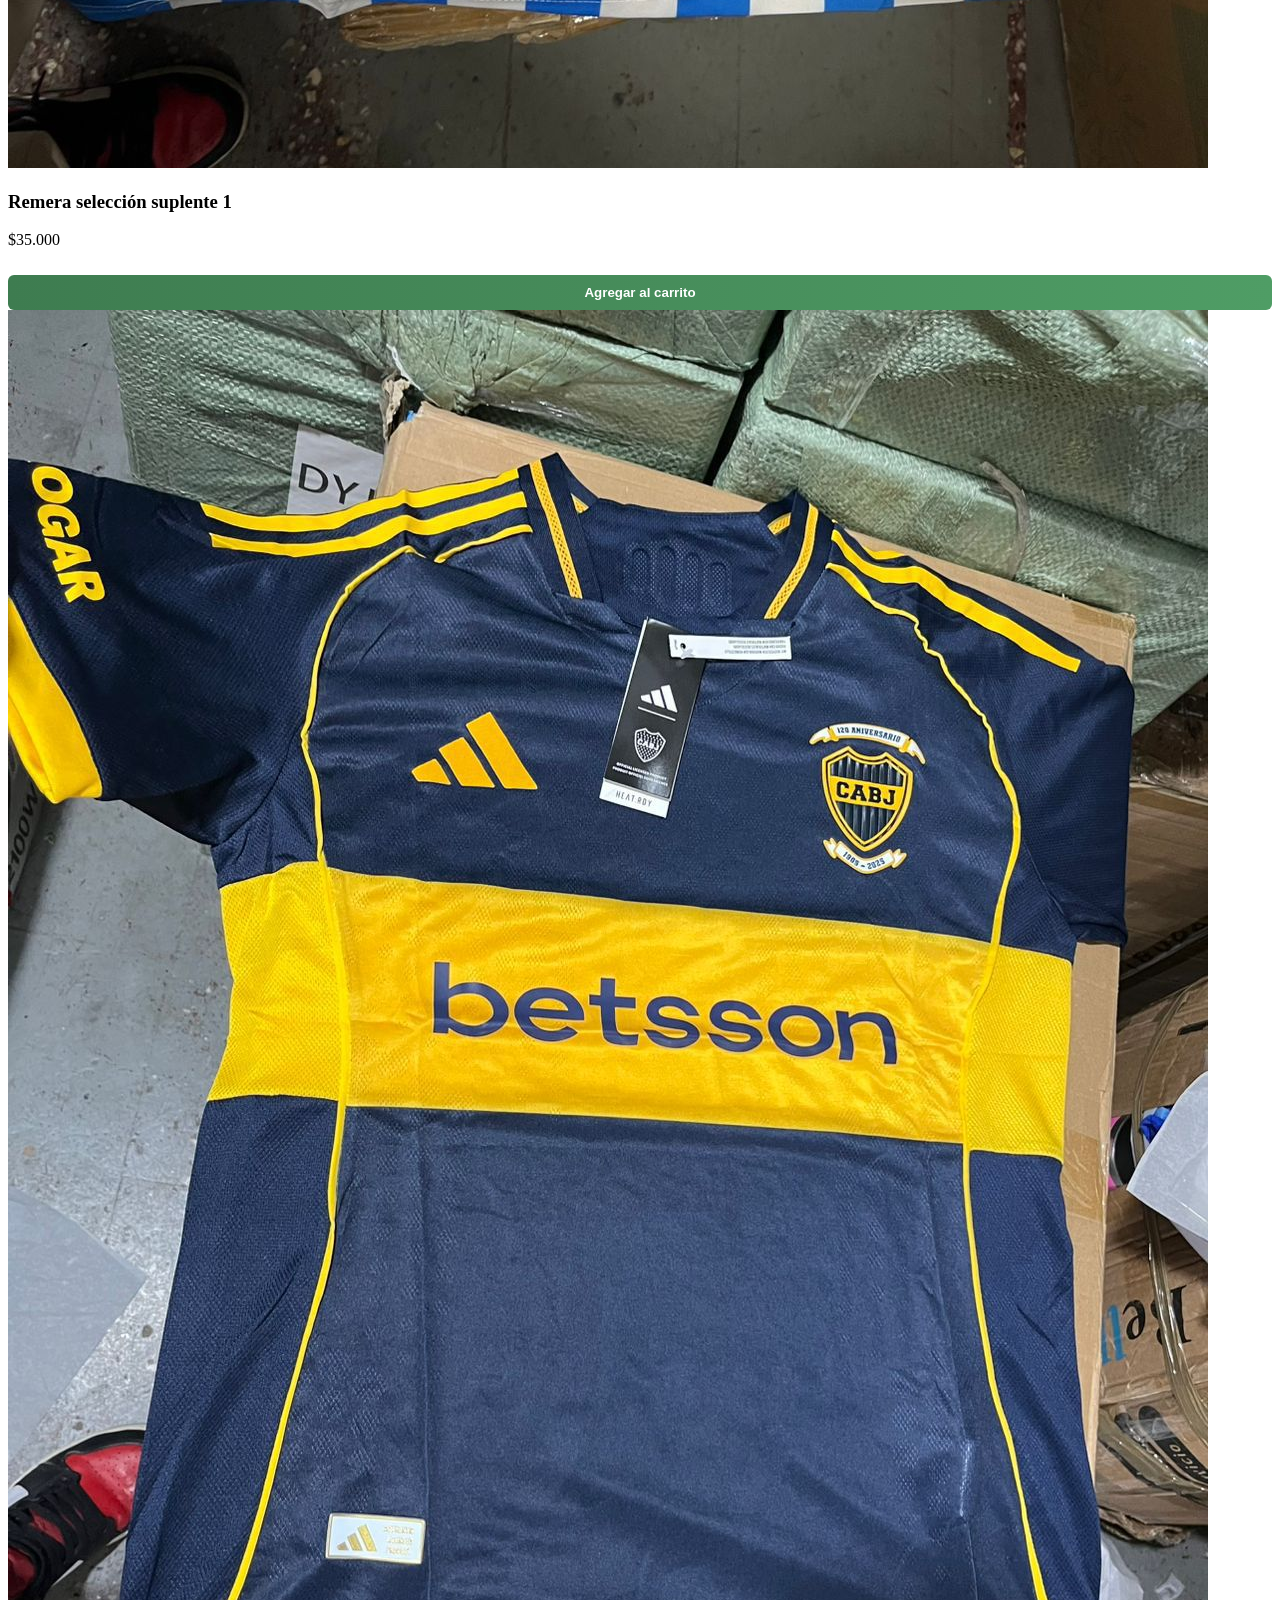
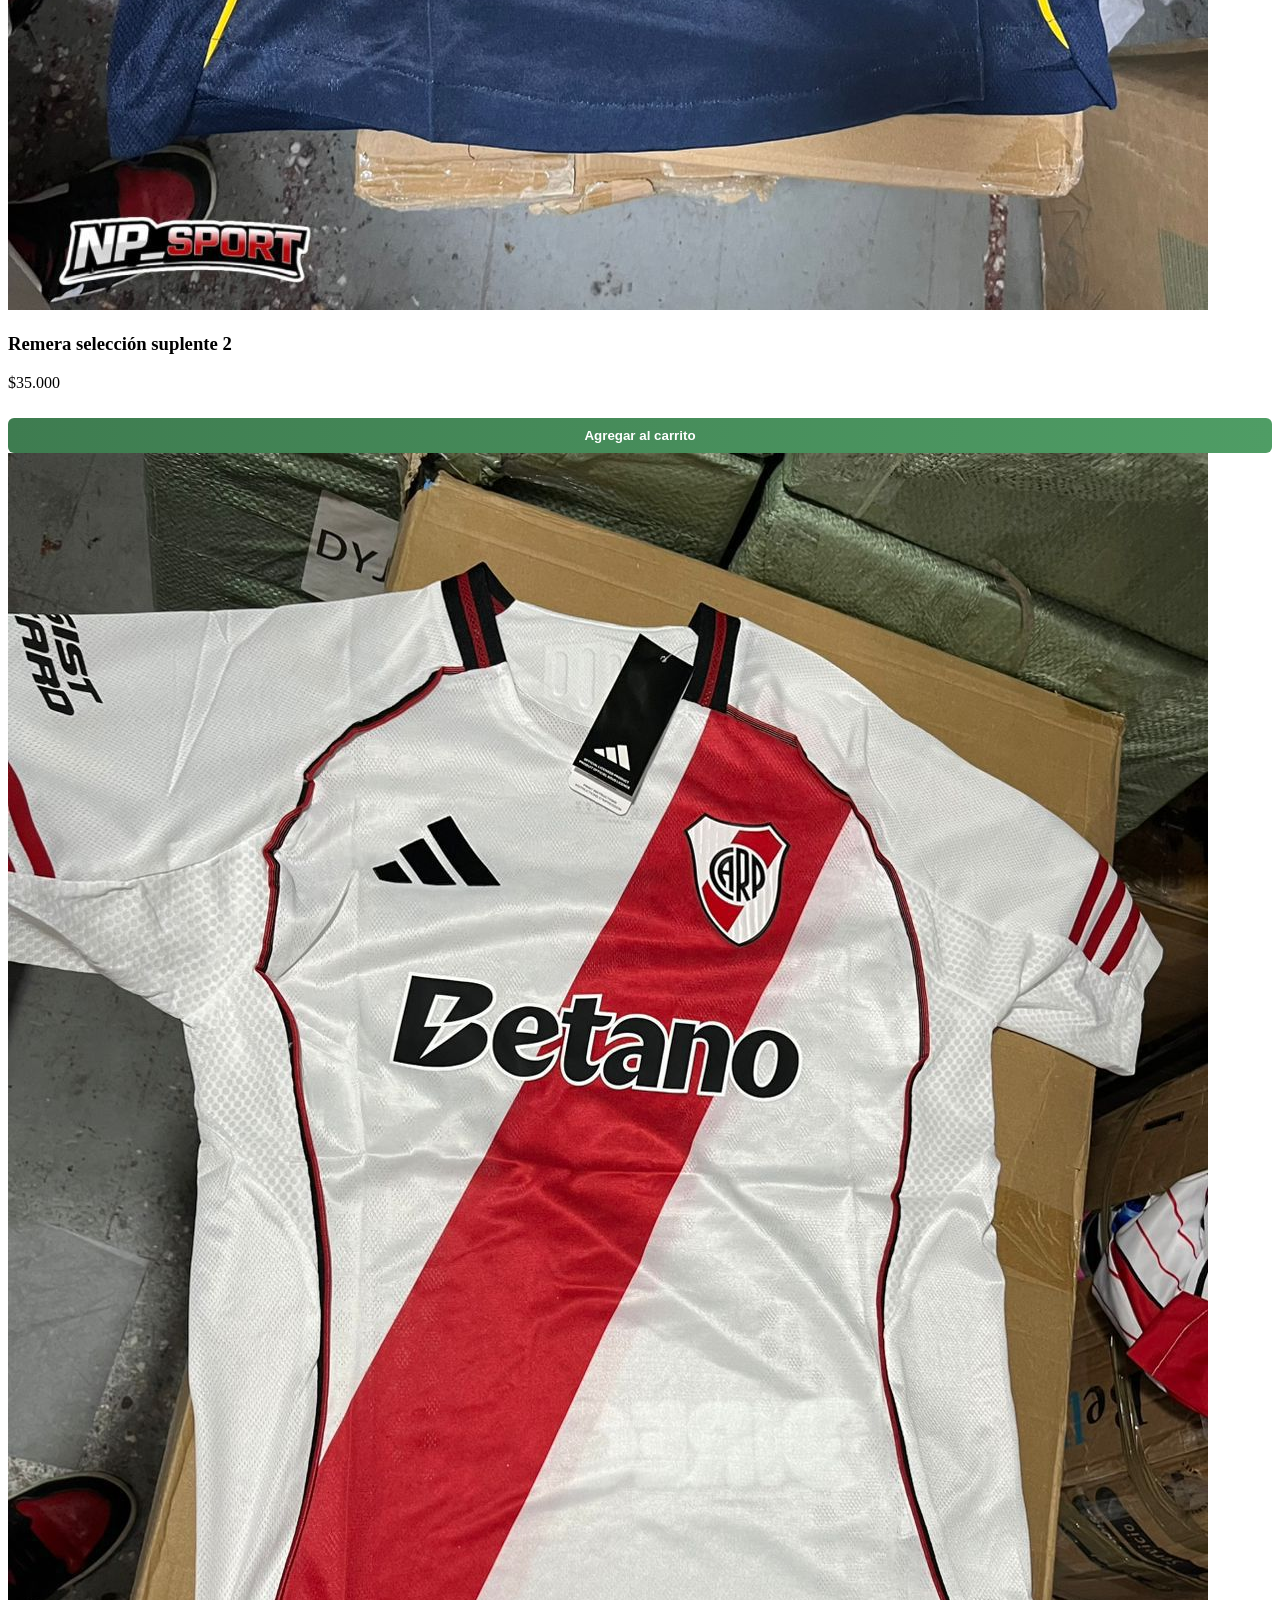
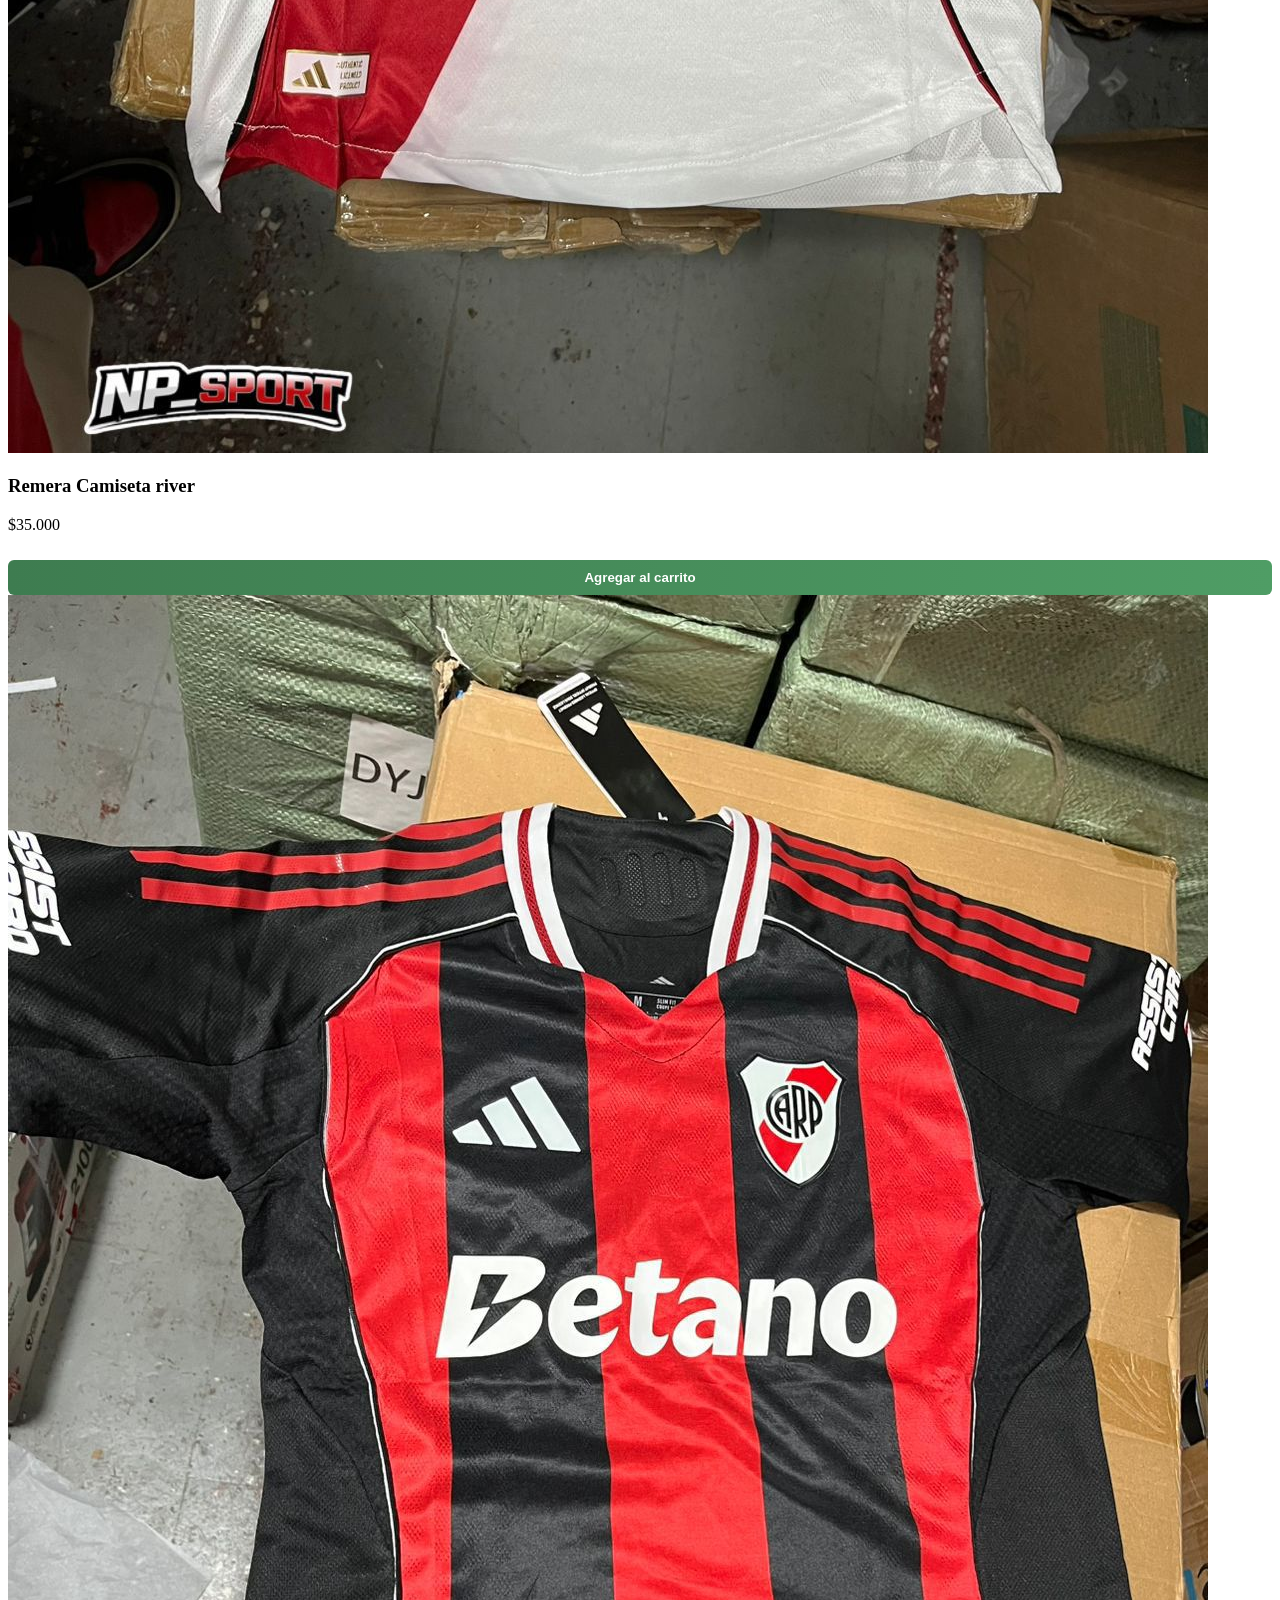
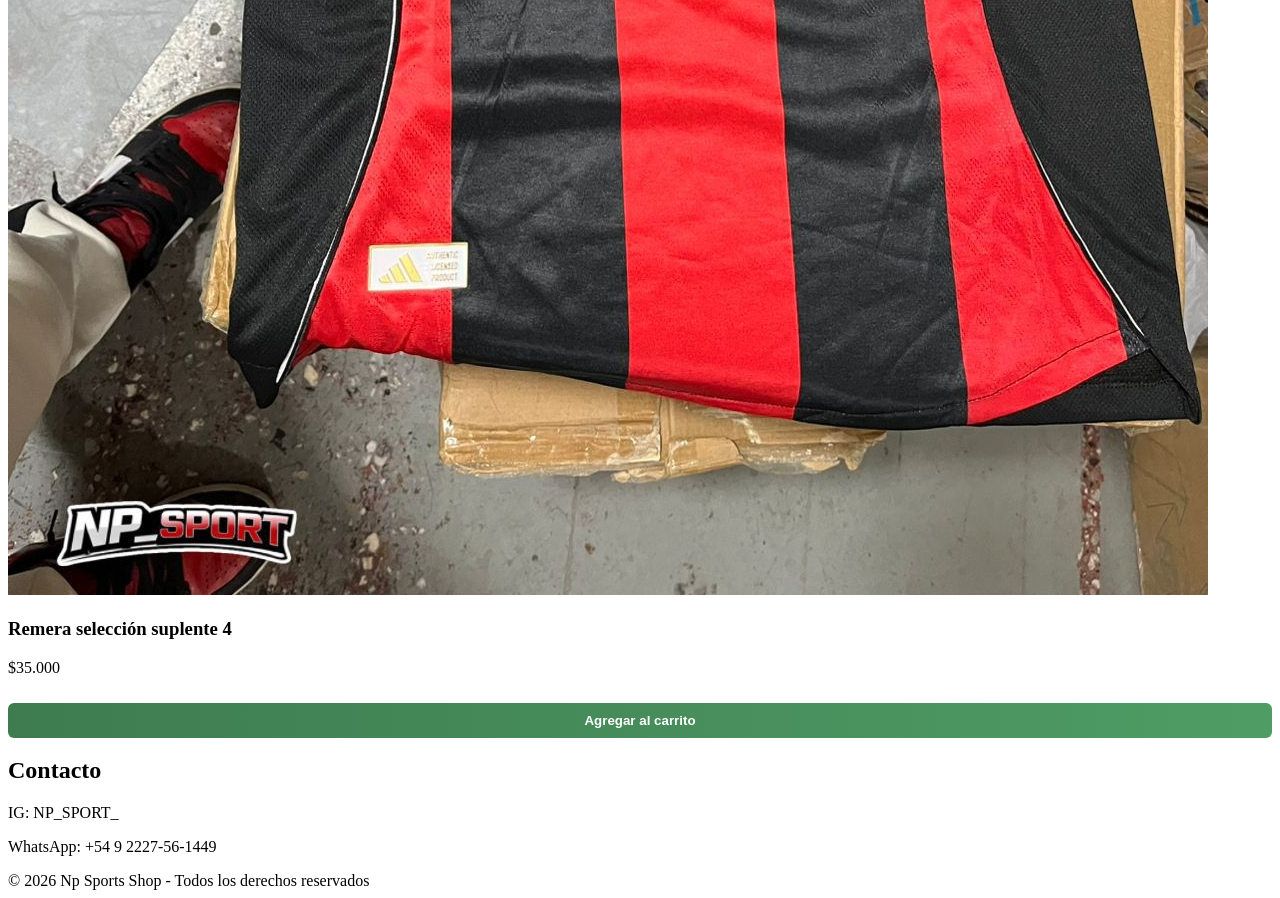
==== commit 1e636f66: "Update index.html" ====
--- a/index.html
+++ b/index.html
@@ -1,11 +1,11 @@
 <!DOCTYPE html>
 <html lang="es">
-<head> 
+<head>
 <meta charset="UTF-8">
 <meta name="viewport" content="width=device-width, initial-scale=1.0">
 <title>NP SPORTS SHOP</title>
 
-<link rel="stylesheet" href="Untitled-2.css">
+<link rel="stylesheet" href="https://cdnjs.cloudflare.com/ajax/libs/font-awesome/6.5.0/css/all.min.css">
 <link rel="stylesheet" href="Untitled-1.css">
 
 <style>
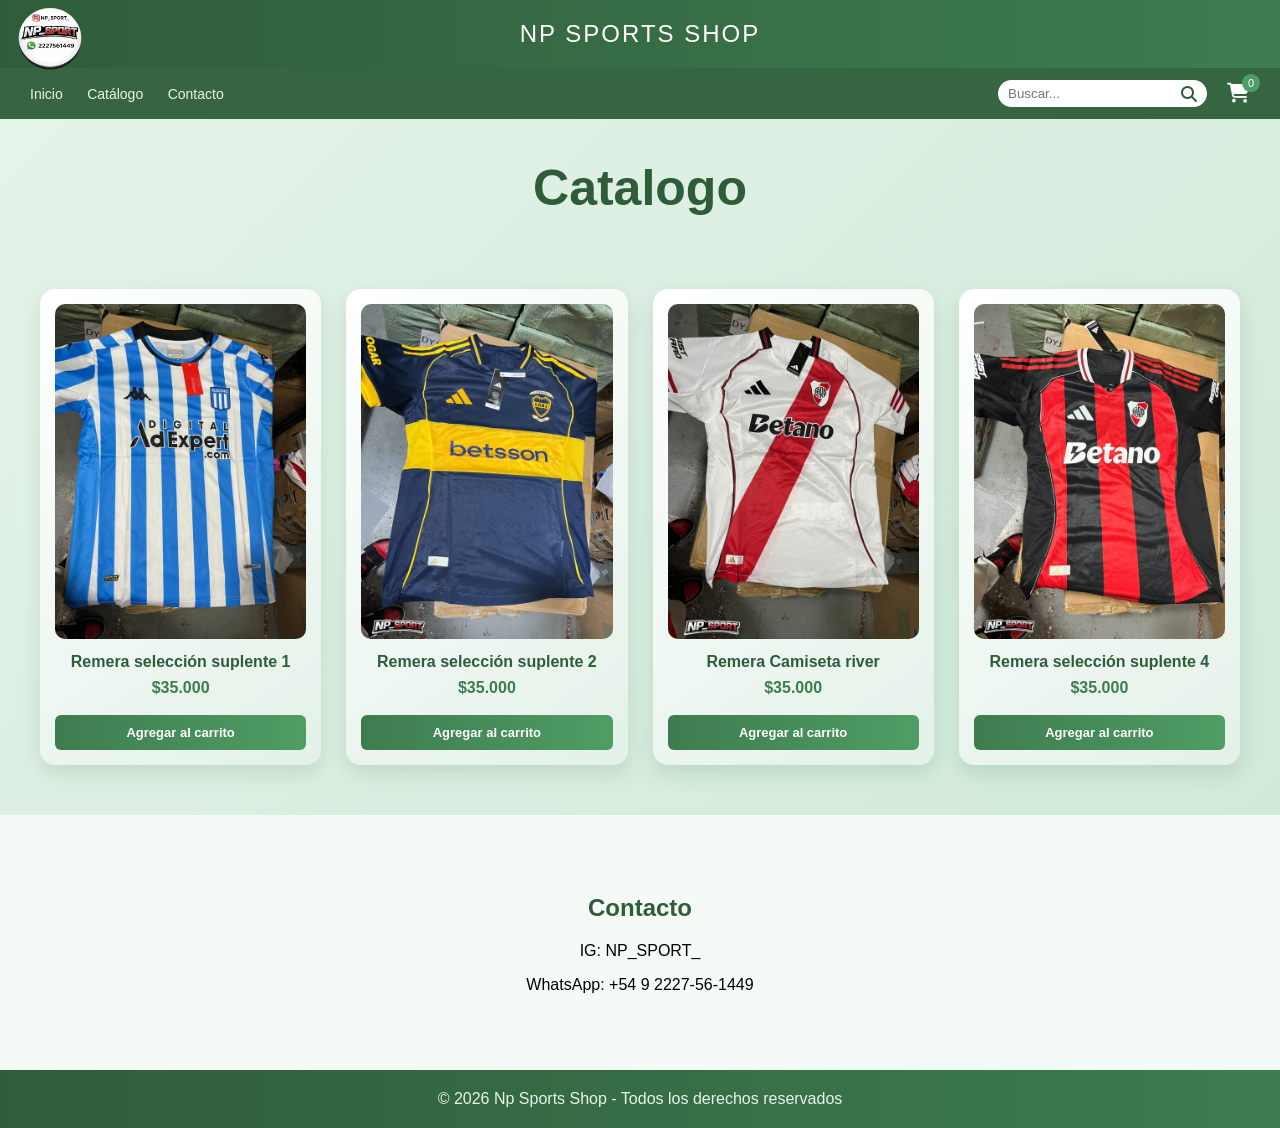
==== commit 76d69362: "Update index.html" ====
--- a/index.html
+++ b/index.html
@@ -4,6 +4,9 @@
 <meta charset="UTF-8">
 <meta name="viewport" content="width=device-width, initial-scale=1.0">
 <title>NP SPORTS SHOP</title>
+
+<!-- LOGO EN LA PESTAÑA DEL NAVEGADOR -->
+<link rel="icon" type="image/png" href="logo.png">
 
 <link rel="stylesheet" href="https://cdnjs.cloudflare.com/ajax/libs/font-awesome/6.5.0/css/all.min.css">
 <link rel="stylesheet" href="Untitled-1.css">
--- a/Untitled-1.css
+++ b/Untitled-1.css
@@ -1,65 +1,188 @@
-@media (max-width: 768px) {
-    /* 1. Ajustar el header y el logo flotante para que no choquen */
-    header {
-        padding-left: 60px !important; /* Deja espacio para que el logo no tape el texto */
-        font-size: 18px !important;
-    }
 
-    img[src="logo.png"] {
-        width: 50px !important;
-        top: 10px !important;
-        left: 10px !important;
-    }
+html {
+    scroll-behavior: smooth;
+}
 
-    /* 2. Acomodar la barra de navegación en columna */
-    nav {
-        flex-direction: column !important;
-        align-items: stretch !important;
-        gap: 12px !important;
-        padding: 12px !important;
-    }
+body {
+  margin: 0;
+}
 
-    .nav-links {
-        display: flex;
-        justify-content: space-around !important;
-        width: 100% !important;
-        margin: 0 !important;
-    }
+html, body {
+    height: 100%;
+    margin: 0;
+    font-family: Arial, sans-serif;
+    background: linear-gradient(135deg, #e6f4ea, #cfe9d8);
+}
 
-    .nav-links a {
-        margin-right: 0 !important;
-        font-size: 15px !important;
-    }
+body {
+    display: flex;
+    flex-direction: column;
+}
 
-    .nav-right {
-        width: 100% !important;
-        flex-direction: row !important;
-        justify-content: space-between !important;
-    }
+/* HEADER */
+header {
+    background: linear-gradient(90deg, #2f5d3a, #3e7c50);
+    color: white;
+    padding: 20px;
+    text-align: center;
+    font-size: 24px;
+    letter-spacing: 2px;
+}
 
-    .search-box {
-        flex: 1 !important;
-        margin-right: 15px;
-    }
+/* NAV */
+nav {
+    background: rgba(46, 94, 58, 0.95);
+    padding: 12px 30px;
+    display: flex;
+    justify-content: space-between;
+    align-items: center;
+}
 
-    .search-box input {
-        width: 100% !important;
-    }
+.nav-links a {
+    color: #e8f5e9;
+    text-decoration: none;
+    margin-right: 20px;
+    font-size: 14px;
+}
 
-    /* 3. Forzar a que las tarjetas del catálogo se vean de a una por renglón */
+.nav-links a:hover {
+    text-decoration: underline;
+}
+
+.nav-right {
+    display: flex;
+    align-items: center;
+    gap: 20px;
+}
+
+.search-box {
+    position: relative;
+}
+
+.search-box input {
+    padding: 6px 30px 6px 10px;
+    border-radius: 20px;
+    border: none;
+    outline: none;
+}
+
+.search-box i {
+    position: absolute;
+    right: 10px;
+    top: 50%;
+    transform: translateY(-50%);
+    color: #2f5d3a;
+}
+
+.cart {
+    color: white;
+    font-size: 20px;
+    cursor: pointer;
+    position: relative;
+}
+
+.cart-count {
+    position: absolute;
+    top: -8px;
+    right: -10px;
+    background: #4f9d65;
+    font-size: 11px;
+    padding: 3px 6px;
+    border-radius: 50%;
+}
+
+/* MAIN */
+main {
+    flex: 1;
+}
+
+.section-title {
+    text-align: center;
+    margin-top: 40px;
+    color: #2f5d3a;
+    font-size: 50px;
+}
+
+.section-title2 {
+    text-align: center;
+    margin-top: 40px;
+    color: #2f5d3a;
+    font-size: 25px;
+}
+
+.container {
+    padding: 30px 40px 50px 40px;
+    display: grid;
+    grid-template-columns: repeat(4, 1fr);
+    gap: 25px;
+}
+
+.card {
+    background: linear-gradient(145deg, #ffffff, #e3f1e8);
+    padding: 15px;
+    border-radius: 15px;
+    box-shadow: 0 8px 20px rgba(46, 94, 58, 0.15);
+    text-align: center;
+    transition: 0.3s;
+}
+
+.card:hover {
+    transform: translateY(-6px);
+}
+
+.card img {
+    width: 100%;
+    border-radius: 10px;
+}
+
+.card h3 {
+    margin: 10px 0 5px;
+    color: #2f5d3a;
+    font-size: 16px;
+}
+
+.price {
+    font-weight: bold;
+    margin: 8px 0;
+    color: #3e7c50;
+}
+
+button {
+    background: linear-gradient(90deg, #3e7c50, #4f9d65);
+    color: white;
+    border: none;
+    padding: 8px 15px;
+    cursor: pointer;
+    border-radius: 8px;
+    font-size: 13px;
+}
+
+#contacto {
+    padding: 60px 20px;
+    text-align: center;
+    background: #f4faf6;
+}
+
+#contacto h2 {
+    color: #2f5d3a;
+}
+
+footer {
+    background: linear-gradient(90deg, #2f5d3a, #3e7c50);
+    color: #e8f5e9;
+    text-align: center;
+    padding: 20px;
+    margin-top: auto;
+}
+
+@media (max-width: 900px) {
     .container {
-        grid-template-columns: 1fr !important;
-        padding: 15px !important;
-        gap: 20px !important;
-    }
-
-    .card {
-        width: 100% !important;
-        box-sizing: border-box !important;
-    }
-
-    .section-title {
-        font-size: 32px !important;
-        margin-top: 25px !important;
+        grid-template-columns: repeat(2, 1fr);
     }
 }
+
+@media (max-width: 500px) {
+    .container {
+        grid-template-columns: 1fr;
+    }
+}
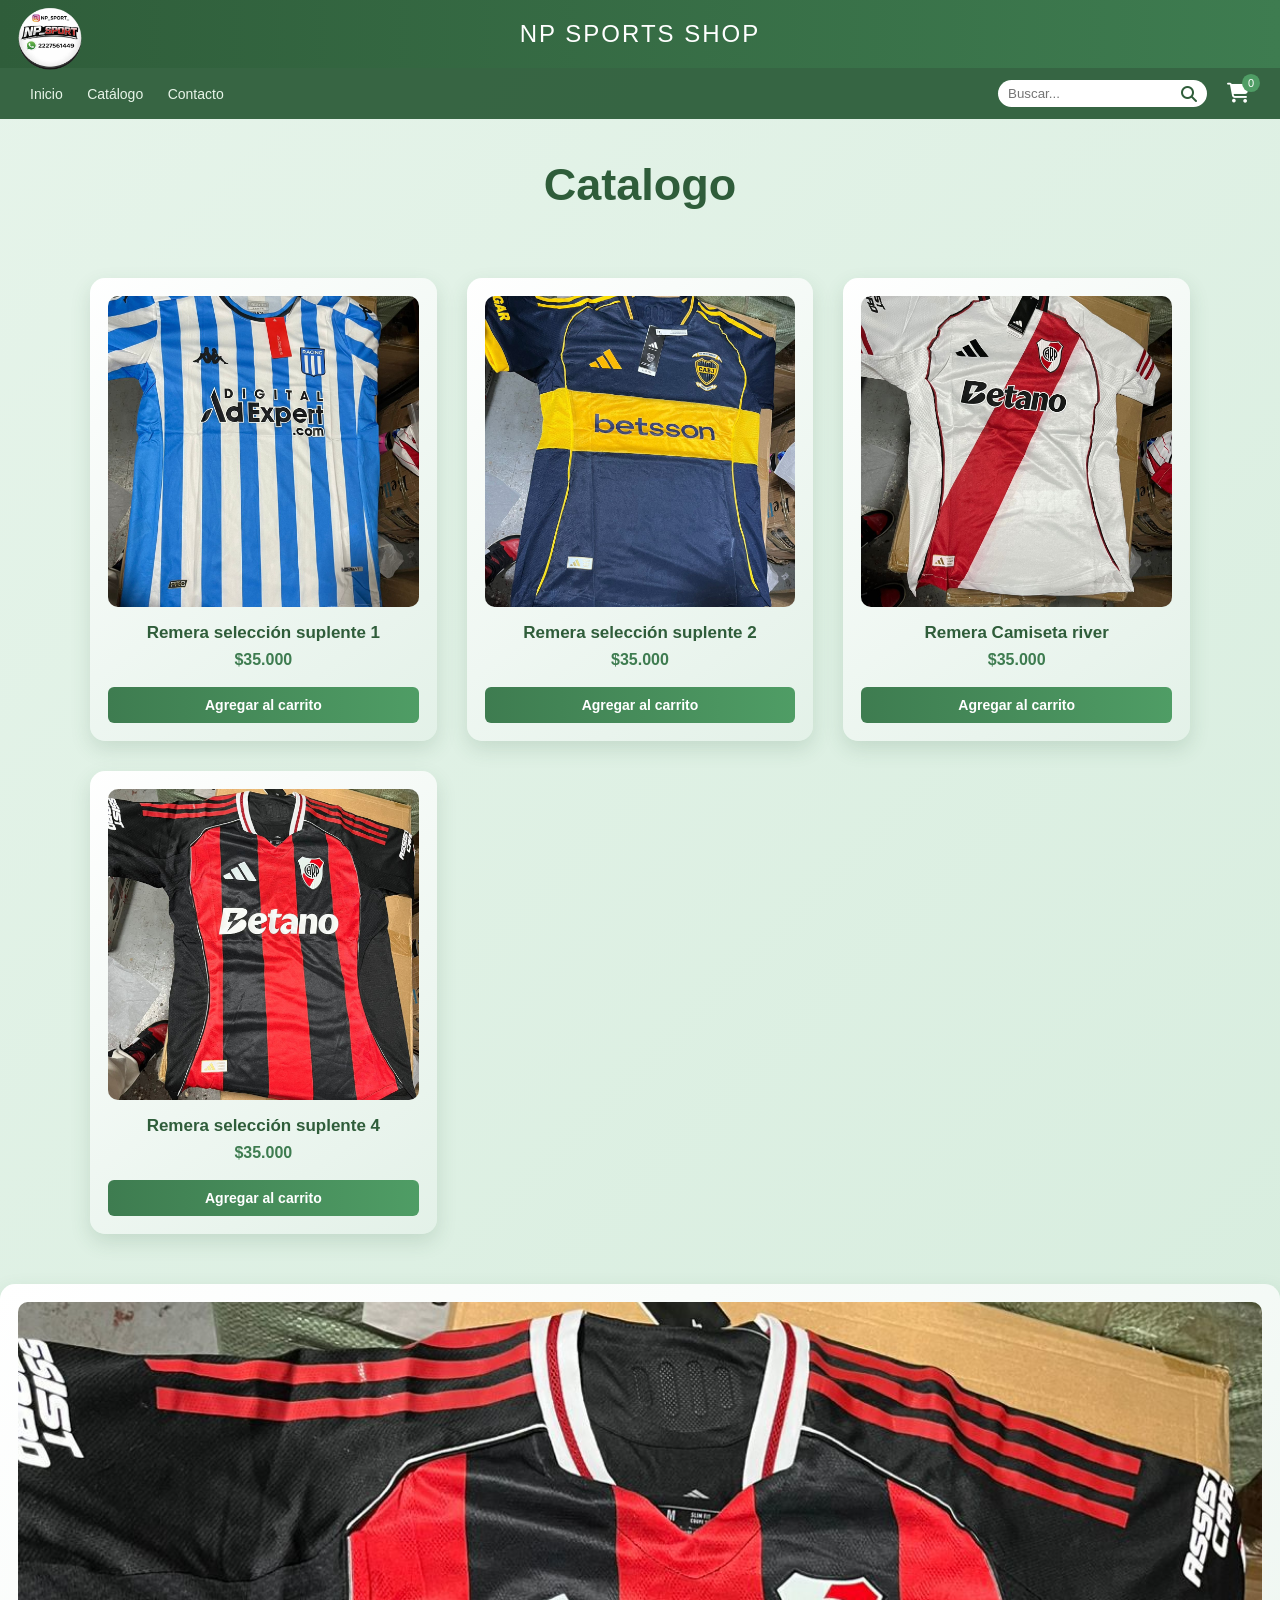
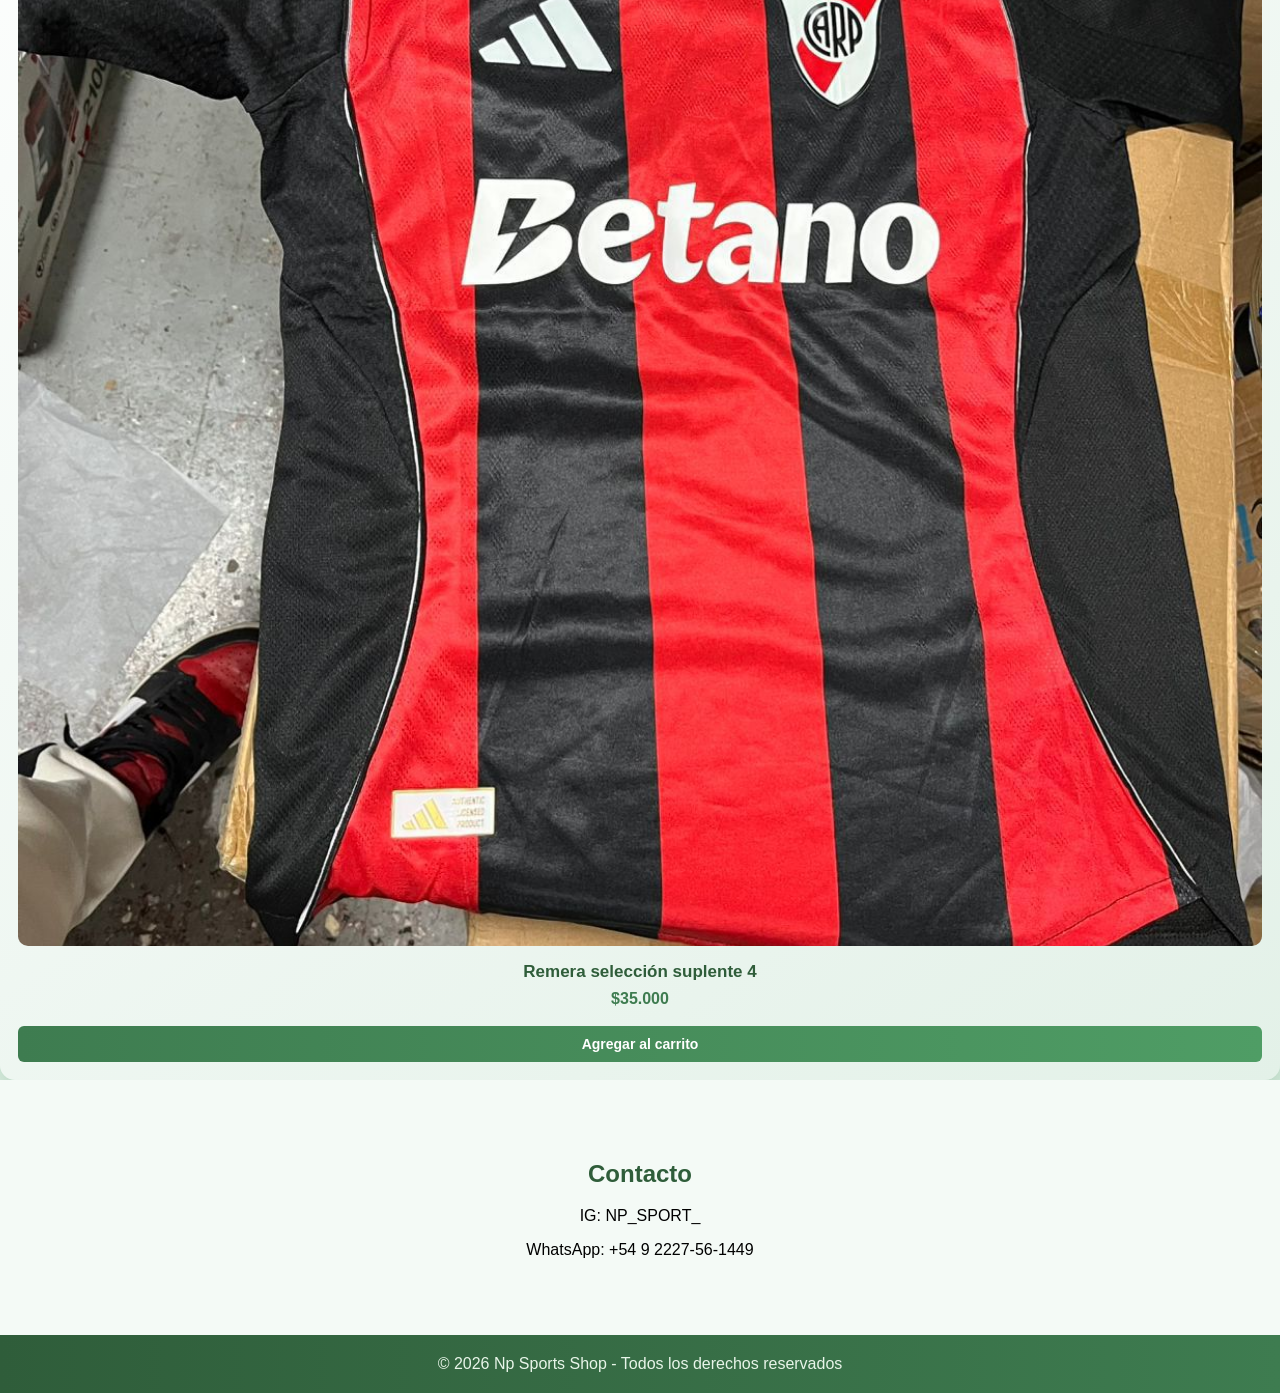
==== commit b9ba4d25: "Update index.html" ====
--- a/index.html
+++ b/index.html
@@ -107,6 +107,18 @@
 
 </div>
 
+<!-- Tarjeta 5 -->
+<div class="card">
+    <a href="paginaproducto.html?nombre=Remera selección suplente 4&precio=35000&imagen=Imaginen3.jpeg" style="text-decoration: none; color: inherit;">
+        <img src="Imaginen3.jpeg" class="producto-img">
+        <h3>Remera selección suplente 4</h3>
+        <p class="price">$35.000</p>
+    </a>
+    <button class="btn-comprar" onclick="agregarAlCarrito('Remera selección suplente 4', 35000, 'Imaginen3.jpeg')">Agregar al carrito</button>
+</div>
+
+</div>
+
 </main>
 
 <section id="contacto">
--- a/Untitled-1.css
+++ b/Untitled-1.css
@@ -1,22 +1,14 @@
-
 html {
     scroll-behavior: smooth;
 }
 
 body {
-  margin: 0;
-}
-
-html, body {
-    height: 100%;
     margin: 0;
     font-family: Arial, sans-serif;
     background: linear-gradient(135deg, #e6f4ea, #cfe9d8);
-}
-
-body {
     display: flex;
     flex-direction: column;
+    min-height: 100vh;
 }
 
 /* HEADER */
@@ -100,30 +92,29 @@
     text-align: center;
     margin-top: 40px;
     color: #2f5d3a;
-    font-size: 50px;
-}
-
-.section-title2 {
-    text-align: center;
-    margin-top: 40px;
-    color: #2f5d3a;
-    font-size: 25px;
-}
-
+    font-size: 45px;
+}
+
+/* CONTENEDOR EN PC: 3 columnas para que no se vean tan chiquitos */
 .container {
     padding: 30px 40px 50px 40px;
     display: grid;
-    grid-template-columns: repeat(4, 1fr);
-    gap: 25px;
+    grid-template-columns: repeat(3, 1fr);
+    gap: 30px;
+    max-width: 1100px;
+    margin: 0 auto;
 }
 
 .card {
     background: linear-gradient(145deg, #ffffff, #e3f1e8);
-    padding: 15px;
+    padding: 18px;
     border-radius: 15px;
     box-shadow: 0 8px 20px rgba(46, 94, 58, 0.15);
     text-align: center;
     transition: 0.3s;
+    display: flex;
+    flex-direction: column;
+    justify-content: space-between;
 }
 
 .card:hover {
@@ -133,28 +124,37 @@
 .card img {
     width: 100%;
     border-radius: 10px;
+    aspect-ratio: 1 / 1;
+    object-fit: cover;
 }
 
 .card h3 {
-    margin: 10px 0 5px;
-    color: #2f5d3a;
-    font-size: 16px;
+    margin: 12px 0 6px;
+    color: #2f5d3a;
+    font-size: 17px;
 }
 
 .price {
     font-weight: bold;
     margin: 8px 0;
     color: #3e7c50;
-}
-
-button {
+    font-size: 16px;
+}
+
+.btn-comprar {
     background: linear-gradient(90deg, #3e7c50, #4f9d65);
     color: white;
     border: none;
-    padding: 8px 15px;
+    padding: 10px 15px;
     cursor: pointer;
     border-radius: 8px;
-    font-size: 13px;
+    font-size: 14px;
+    width: 100%;
+    font-weight: bold;
+}
+
+.btn-comprar:hover {
+    opacity: 0.9;
 }
 
 #contacto {
@@ -175,14 +175,72 @@
     margin-top: auto;
 }
 
-@media (max-width: 900px) {
+/* ========================================= */
+/* ADAPTACIÓN MÓVIL (2 COLUMNAS EN TELÉFONO) */
+/* ========================================= */
+@media (max-width: 768px) {
+    nav {
+        flex-direction: column;
+        gap: 15px;
+        text-align: center;
+        padding: 12px 15px;
+    }
+
+    .nav-links {
+        display: flex;
+        justify-content: center;
+        gap: 15px;
+    }
+
+    .nav-links a {
+        margin-right: 0;
+    }
+
+    .nav-right {
+        width: 100%;
+        justify-content: center;
+        flex-direction: column;
+        gap: 12px;
+    }
+
+    .search-box {
+        width: 100%;
+    }
+
+    .search-box input {
+        width: 85%;
+    }
+
+    /* AQUÍ SE CONFIGURA PARA QUE SE VEAN 2 PRODUCTOS POR FILA EN CELULAR */
     .container {
         grid-template-columns: repeat(2, 1fr);
-    }
-}
-
-@media (max-width: 500px) {
-    .container {
-        grid-template-columns: 1fr;
-    }
-}
+        gap: 12px;
+        padding: 15px 10px;
+    }
+
+    .card {
+        padding: 10px;
+        border-radius: 10px;
+    }
+
+    .card h3 {
+        font-size: 12px;
+        margin: 8px 0 4px;
+    }
+
+    .price {
+        font-size: 13px;
+        margin: 4px 0;
+    }
+
+    .btn-comprar {
+        padding: 7px 5px;
+        font-size: 11px;
+        border-radius: 6px;
+    }
+
+    .section-title {
+        font-size: 28px;
+        margin-top: 25px;
+    }
+}
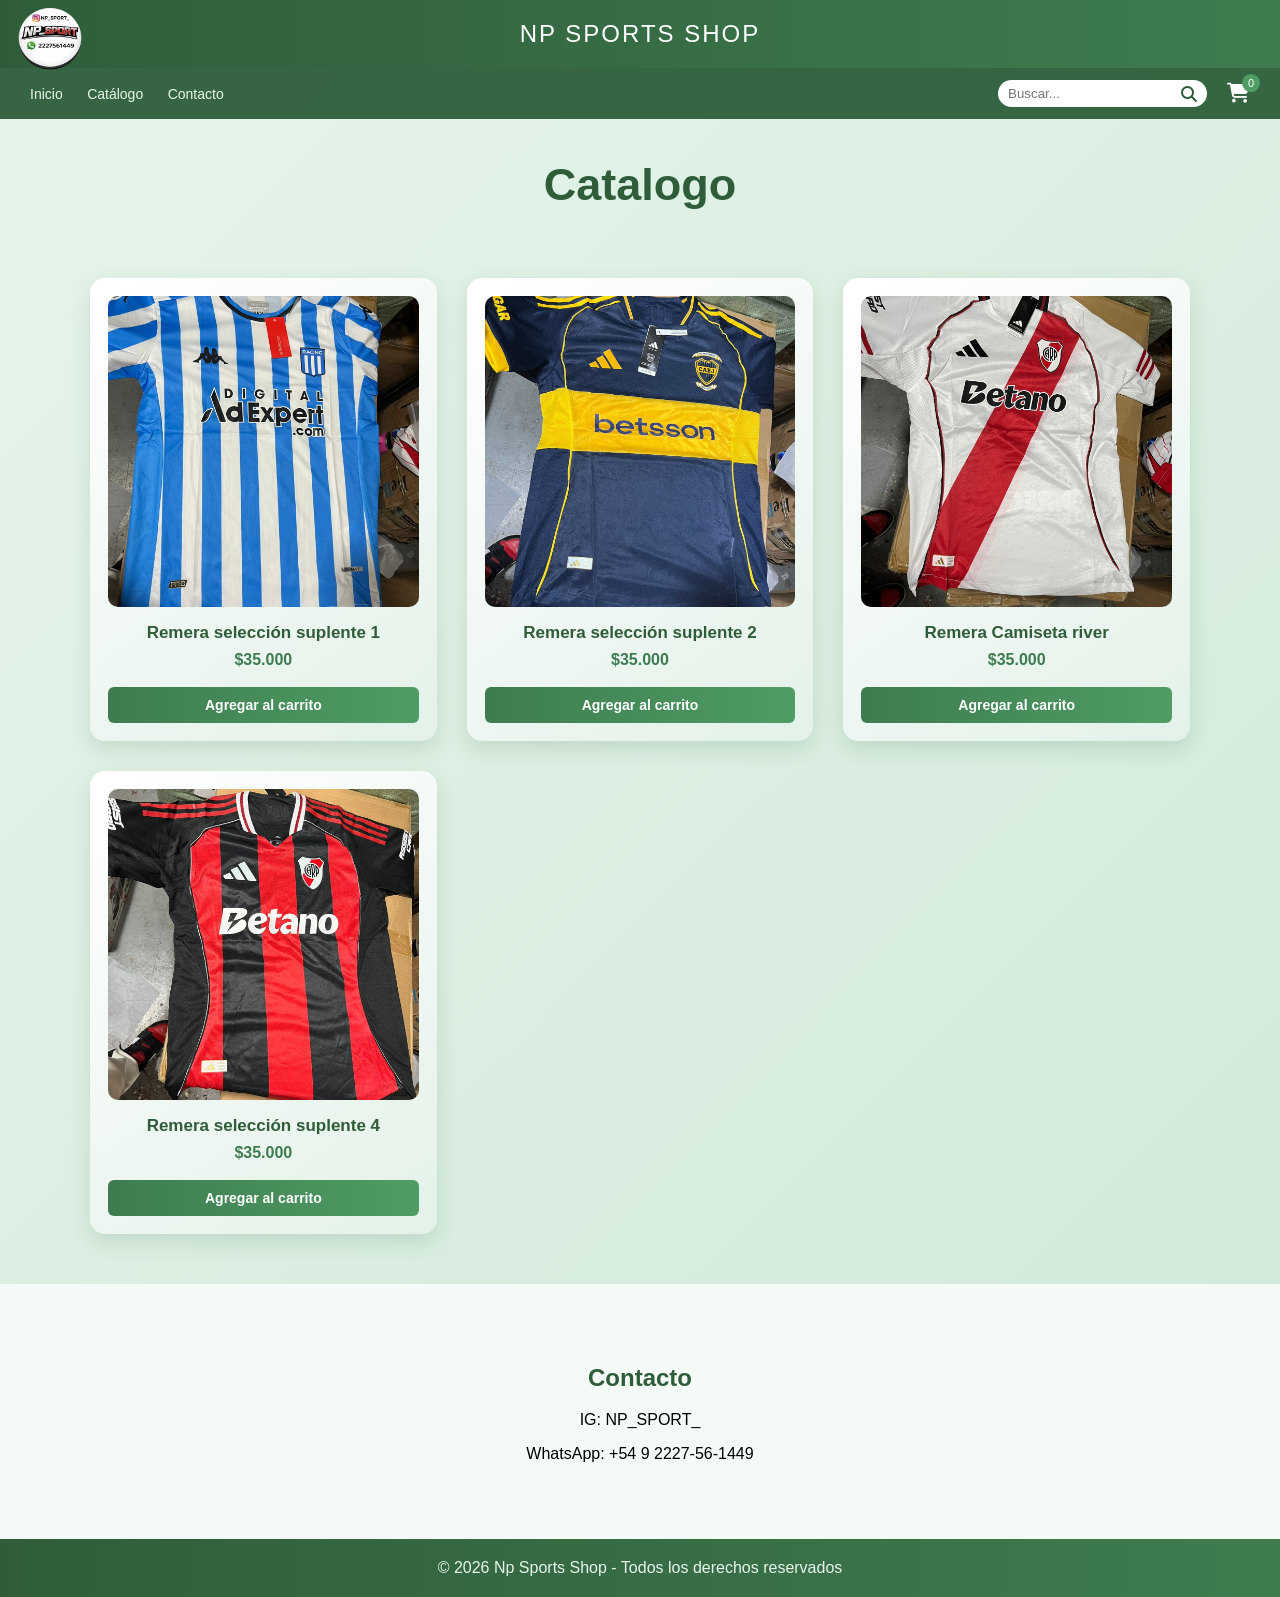
==== commit 81f13d11: "Update index.html" ====
--- a/index.html
+++ b/index.html
@@ -104,19 +104,6 @@
     </a>
     <button class="btn-comprar" onclick="agregarAlCarrito('Remera selección suplente 4', 35000, 'Imaginen3.jpeg')">Agregar al carrito</button>
 </div>
-
-</div>
-
-<!-- Tarjeta 5 -->
-<div class="card">
-    <a href="paginaproducto.html?nombre=Remera selección suplente 4&precio=35000&imagen=Imaginen3.jpeg" style="text-decoration: none; color: inherit;">
-        <img src="Imaginen3.jpeg" class="producto-img">
-        <h3>Remera selección suplente 4</h3>
-        <p class="price">$35.000</p>
-    </a>
-    <button class="btn-comprar" onclick="agregarAlCarrito('Remera selección suplente 4', 35000, 'Imaginen3.jpeg')">Agregar al carrito</button>
-</div>
-
 </div>
 
 </main>
